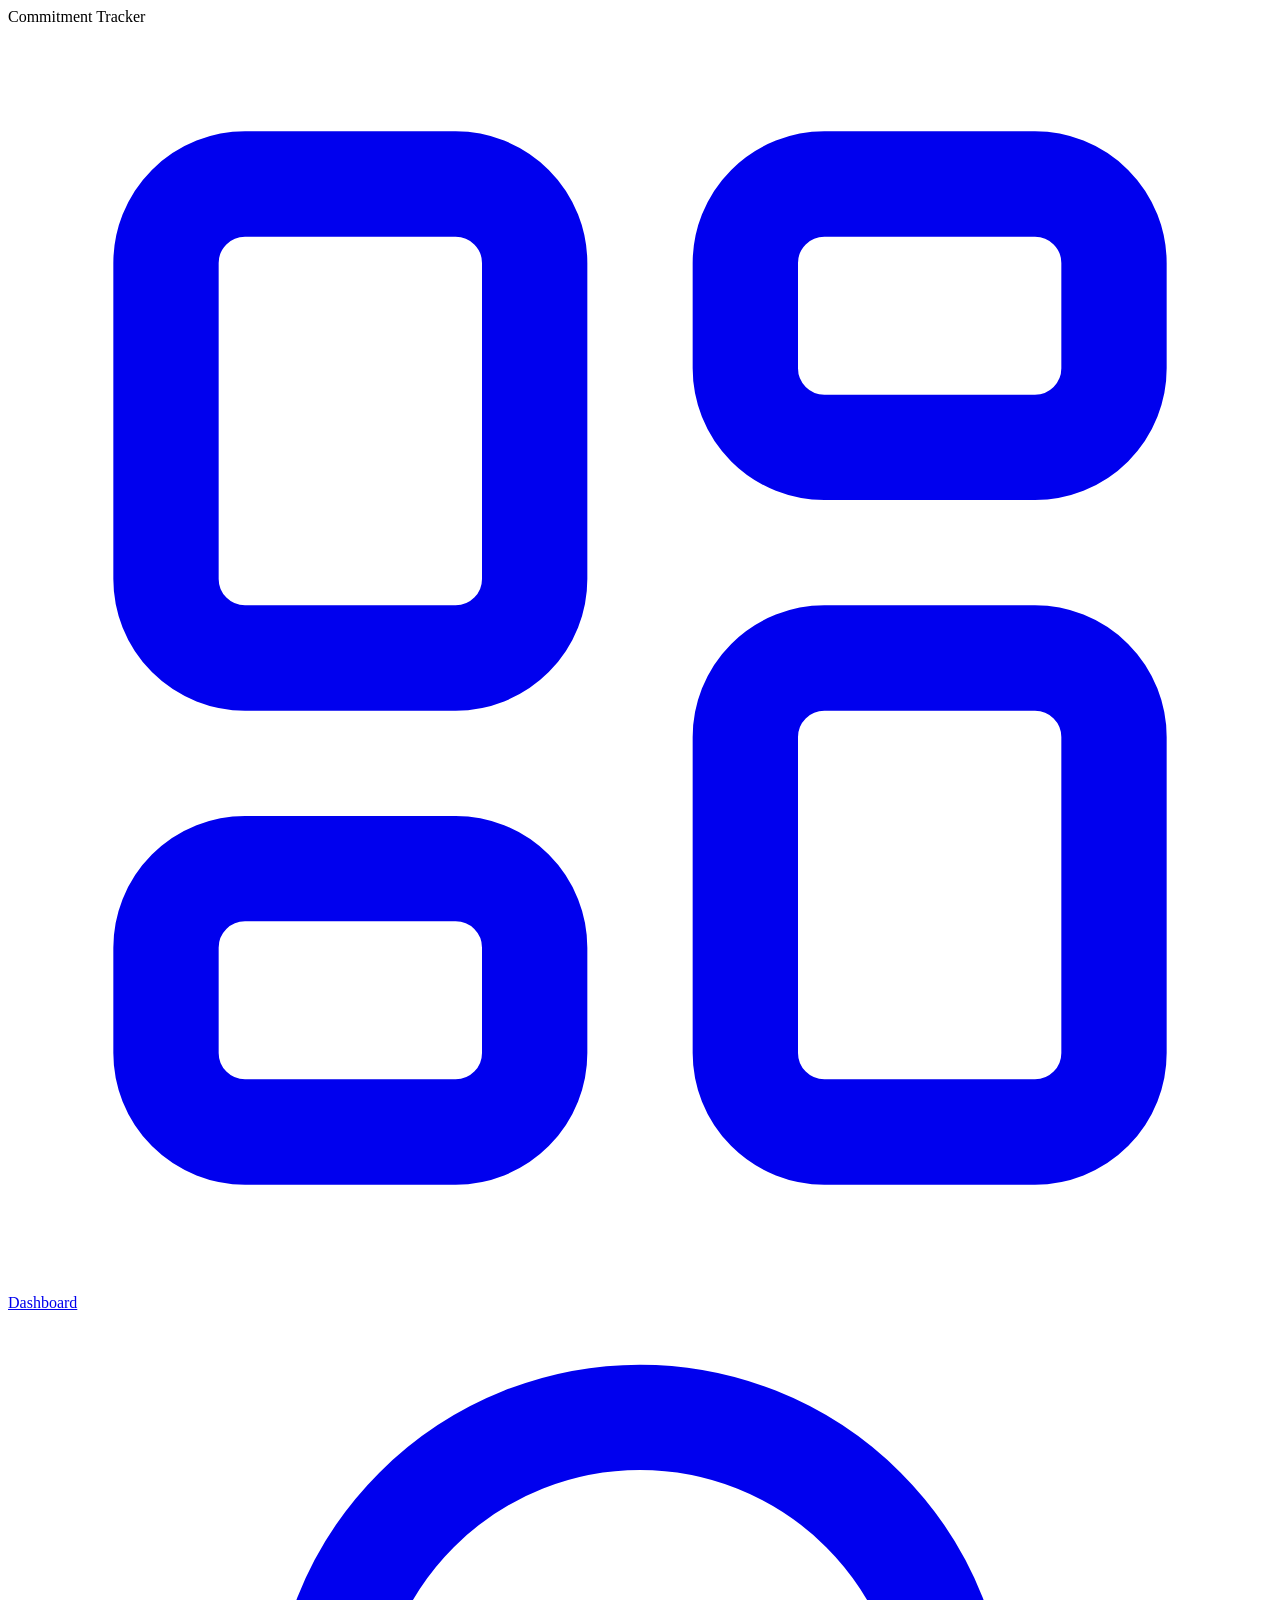
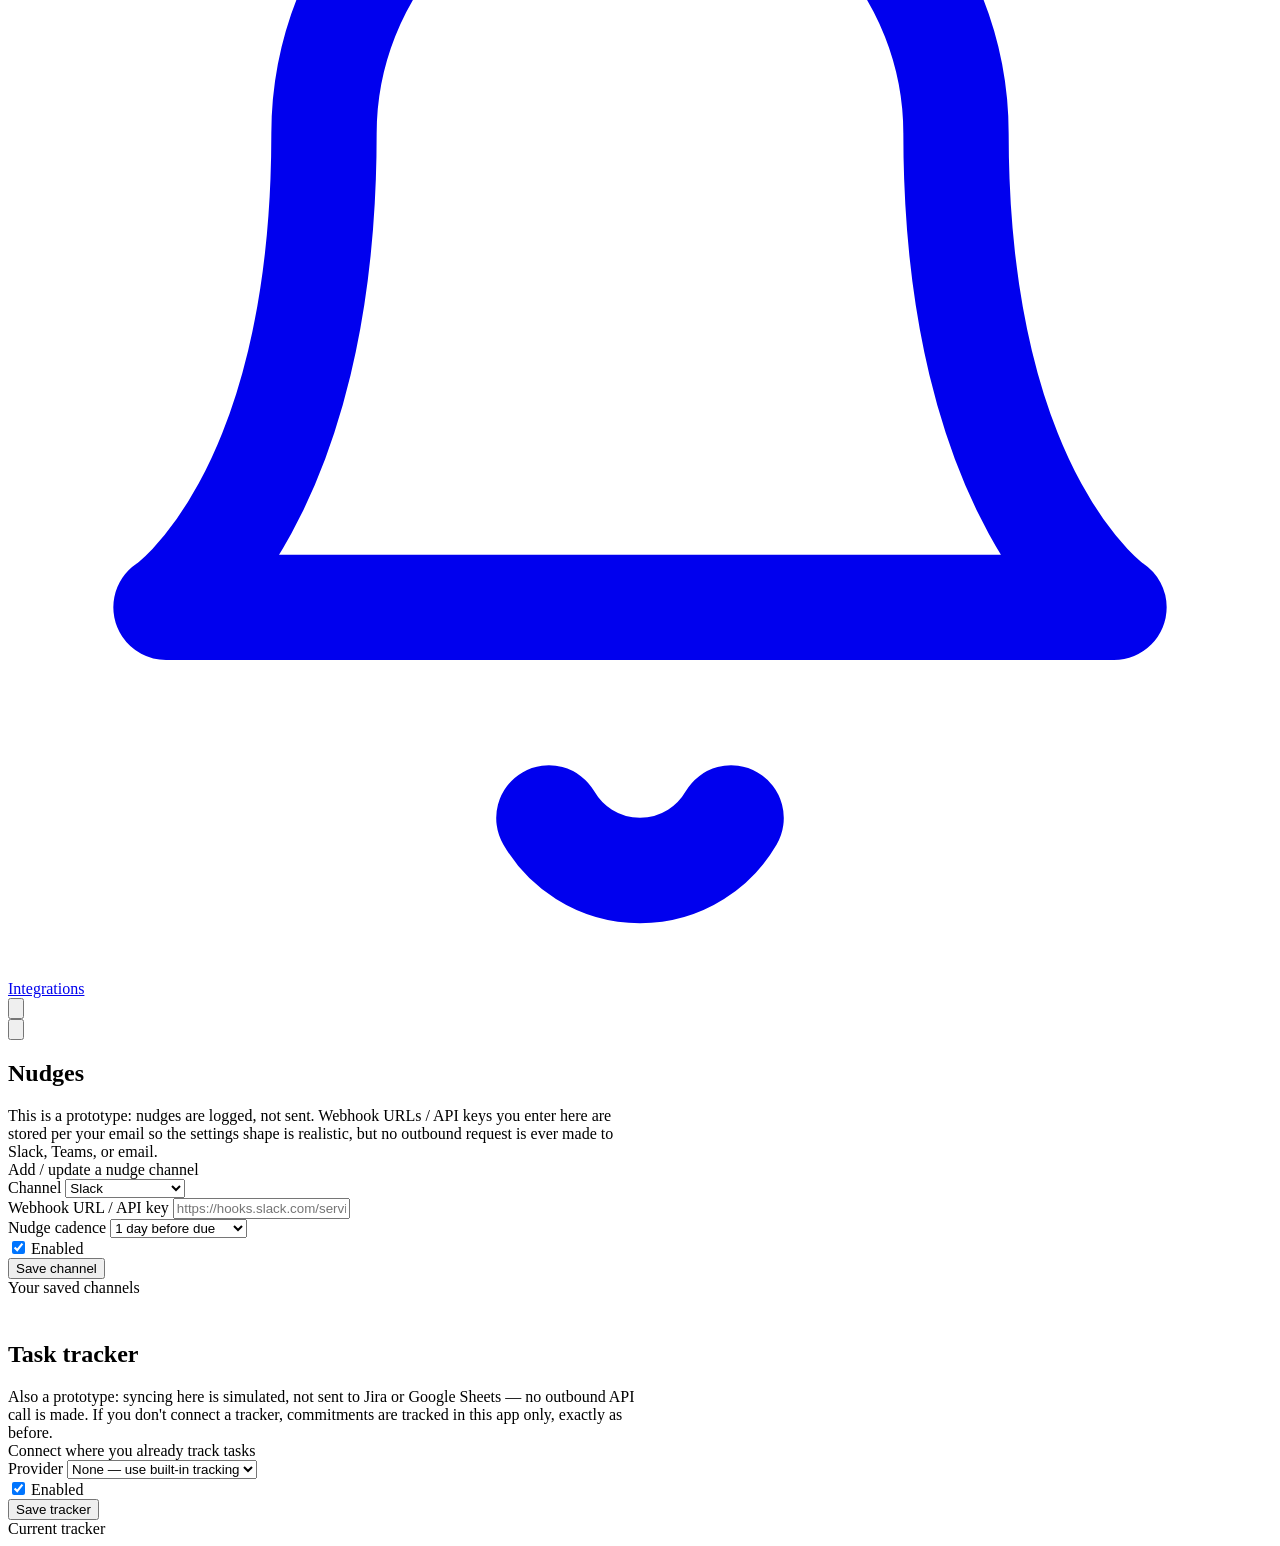
==== static/settings.html @ b92fcc9b "Initial commit: Commitment Tracker prototype Flask + SQLite + static frontend dashboard for tracking" ====
<!doctype html>
<html lang="en">
<head>
<meta charset="utf-8">
<meta name="viewport" content="width=device-width, initial-scale=1">
<title>Integrations — Commitment Tracker</title>
<script>
(function () {
    try {
        var t = localStorage.getItem("ct-theme");
        if (!t) t = window.matchMedia("(prefers-color-scheme: dark)").matches ? "dark" : "light";
        document.documentElement.setAttribute("data-theme", t);
    } catch (e) {}
})();
</script>
<link rel="stylesheet" href="/style.css">
</head>
<body>

<div class="app-shell">
    <aside class="sidebar">
        <div class="sidebar-brand"><span class="logo-dot"></span>Commitment Tracker</div>
        <nav class="sidebar-nav">
            <a href="/dashboard" class="sidebar-link">
                <svg viewBox="0 0 24 24" fill="none" stroke="currentColor" stroke-width="2" stroke-linecap="round" stroke-linejoin="round"><rect x="3" y="3" width="7" height="9" rx="1.5"></rect><rect x="14" y="3" width="7" height="5" rx="1.5"></rect><rect x="14" y="12" width="7" height="9" rx="1.5"></rect><rect x="3" y="16" width="7" height="5" rx="1.5"></rect></svg>
                Dashboard
            </a>
            <a href="/settings" class="sidebar-link active">
                <svg viewBox="0 0 24 24" fill="none" stroke="currentColor" stroke-width="2" stroke-linecap="round" stroke-linejoin="round"><path d="M18 8a6 6 0 0 0-12 0c0 7-3 9-3 9h18s-3-2-3-9"></path><path d="M13.73 21a2 2 0 0 1-3.46 0"></path></svg>
                Integrations
            </a>
        </nav>
        <div class="sidebar-footer">
            <div class="avatar" id="nav-avatar"></div>
            <div class="sidebar-footer-email" id="nav-email"></div>
            <button class="icon-btn" id="logout-btn" title="Log out" aria-label="Log out">
                <svg viewBox="0 0 24 24" fill="none" stroke="currentColor" stroke-width="2" stroke-linecap="round" stroke-linejoin="round"><path d="M9 21H5a2 2 0 0 1-2-2V5a2 2 0 0 1 2-2h4"></path><polyline points="16 17 21 12 16 7"></polyline><line x1="21" y1="12" x2="9" y2="12"></line></svg>
            </button>
        </div>
    </aside>

    <div class="main">
        <div class="topbar">
            <button class="icon-btn" id="theme-toggle" aria-label="Toggle theme"><svg viewBox="0 0 24 24" fill="none" stroke="currentColor" stroke-width="2" stroke-linecap="round" stroke-linejoin="round"><path d="M21 12.79A9 9 0 1 1 11.21 3 7 7 0 0 0 21 12.79z"></path></svg></button>
        </div>

        <div class="content" style="max-width: 640px;">

            <h2 class="page-heading">Nudges</h2>
            <div class="mock-notice">
                This is a prototype: nudges are logged, not sent. Webhook URLs / API keys you
                enter here are stored per your email so the settings shape is realistic, but no
                outbound request is ever made to Slack, Teams, or email.
            </div>

            <div class="card">
                <div class="section-title">Add / update a nudge channel</div>
                <form class="settings-form" id="settings-form">
                    <div>
                        <label for="channel">Channel</label>
                        <select id="channel" required>
                            <option value="slack">Slack</option>
                            <option value="teams">Microsoft Teams</option>
                            <option value="email">Email</option>
                        </select>
                    </div>
                    <div>
                        <label for="webhook">Webhook URL / API key</label>
                        <input type="text" id="webhook" placeholder="https://hooks.slack.com/services/..." required>
                    </div>
                    <div>
                        <label for="cadence">Nudge cadence</label>
                        <select id="cadence" required>
                            <option value="day_before">1 day before due</option>
                            <option value="on_due">On the due date</option>
                            <option value="daily_after_overdue">Daily once overdue</option>
                        </select>
                    </div>
                    <div>
                        <label><input type="checkbox" id="enabled" checked style="width:auto; margin-right:6px;">Enabled</label>
                    </div>
                    <button type="submit" class="btn" style="justify-self:start;">Save channel</button>
                </form>
            </div>

            <div class="saved-settings">
                <div class="section-title">Your saved channels</div>
                <div id="saved-list"></div>
            </div>

            <h2 class="page-heading" style="margin-top:44px;">Task tracker</h2>
            <div class="mock-notice">
                Also a prototype: syncing here is simulated, not sent to Jira or Google Sheets —
                no outbound API call is made. If you don't connect a tracker, commitments are
                tracked in this app only, exactly as before.
            </div>

            <div class="card">
                <div class="section-title">Connect where you already track tasks</div>
                <form class="settings-form" id="tracker-form">
                    <div>
                        <label for="tracker-provider">Provider</label>
                        <select id="tracker-provider">
                            <option value="none">None — use built-in tracking</option>
                            <option value="jira">Jira</option>
                            <option value="google_sheets">Google Sheets</option>
                        </select>
                    </div>

                    <div id="tracker-fields-jira" class="tracker-fields" style="display:none;">
                        <div>
                            <label for="jira-base-url">Jira base URL</label>
                            <input type="text" id="jira-base-url" placeholder="https://yourteam.atlassian.net">
                        </div>
                        <div>
                            <label for="jira-project-key">Project key</label>
                            <input type="text" id="jira-project-key" placeholder="ENG">
                        </div>
                        <div>
                            <label for="jira-email">Account email</label>
                            <input type="email" id="jira-email" placeholder="you@company.com">
                        </div>
                        <div>
                            <label for="jira-api-token">API token</label>
                            <input type="text" id="jira-api-token" placeholder="Jira API token">
                        </div>
                    </div>

                    <div id="tracker-fields-google_sheets" class="tracker-fields" style="display:none;">
                        <div>
                            <label for="sheets-id">Spreadsheet ID</label>
                            <input type="text" id="sheets-id" placeholder="from the sheet's URL">
                        </div>
                        <div>
                            <label for="sheets-api-key">Service account key / API key</label>
                            <input type="text" id="sheets-api-key" placeholder="API key or service account credentials">
                        </div>
                    </div>

                    <div>
                        <label><input type="checkbox" id="tracker-enabled" checked style="width:auto; margin-right:6px;">Enabled</label>
                    </div>
                    <button type="submit" class="btn" style="justify-self:start;">Save tracker</button>
                </form>
            </div>

            <div class="saved-settings">
                <div class="section-title">Current tracker</div>
                <div id="tracker-summary"></div>
            </div>
        </div>
    </div>
</div>

<div id="toast"></div>

<script src="/app.js"></script>
<script>
async function loadSettings() {
    const rows = await api("/api/nudge-settings");
    const list = document.getElementById("saved-list");
    if (rows.length === 0) {
        list.innerHTML = '<div style="color:var(--text-muted); font-size:14px;">No channels configured yet.</div>';
        return;
    }
    list.innerHTML = rows.map(r => `
        <div class="saved-settings-item">
            <div>
                <div class="chan">${r.channel}</div>
                <div class="cadence">${CADENCE_LABELS[r.cadence]} · ${r.enabled ? "enabled" : "disabled"}</div>
            </div>
            <div style="color:var(--text-faint); font-size:12px; max-width:220px; overflow:hidden; text-overflow:ellipsis; white-space:nowrap;">
                ${r.webhook_or_key.replace(/.(?=.{4})/g, "•")}
            </div>
        </div>
    `).join("");
}

const TRACKER_LABELS = { none: "None", jira: "Jira", google_sheets: "Google Sheets" };

function showTrackerFields(provider) {
    document.querySelectorAll(".tracker-fields").forEach(el => { el.style.display = "none"; });
    const el = document.getElementById(`tracker-fields-${provider}`);
    if (el) el.style.display = "grid";
}

async function loadTrackerSettings() {
    const t = await api("/api/tracker-settings");
    document.getElementById("tracker-provider").value = t.provider;
    document.getElementById("tracker-enabled").checked = t.enabled;
    showTrackerFields(t.provider);

    if (t.provider === "jira") {
        document.getElementById("jira-base-url").value = t.config.base_url || "";
        document.getElementById("jira-project-key").value = t.config.project_key || "";
        document.getElementById("jira-email").value = t.config.email || "";
        document.getElementById("jira-api-token").value = t.config.api_token || "";
    } else if (t.provider === "google_sheets") {
        document.getElementById("sheets-id").value = t.config.spreadsheet_id || "";
        document.getElementById("sheets-api-key").value = t.config.api_key || "";
    }

    const summary = document.getElementById("tracker-summary");
    if (t.provider === "none") {
        summary.innerHTML = '<div style="color:var(--text-muted); font-size:14px;">No tracker connected — commitments are tracked in this app only.</div>';
    } else {
        const detail = t.provider === "jira"
            ? `${t.config.project_key || "?"} @ ${t.config.base_url || "?"}`
            : `Spreadsheet ${t.config.spreadsheet_id || "?"}`;
        summary.innerHTML = `
            <div class="saved-settings-item">
                <div>
                    <div class="chan">${TRACKER_LABELS[t.provider]}</div>
                    <div class="cadence">${detail} · ${t.enabled ? "enabled" : "disabled"}</div>
                </div>
            </div>
        `;
    }
}

async function init() {
    initThemeToggle();
    await requireIdentified();
    await initNav();
    await loadSettings();
    await loadTrackerSettings();

    document.getElementById("settings-form").addEventListener("submit", async (e) => {
        e.preventDefault();
        const channel = document.getElementById("channel").value;
        const webhook_or_key = document.getElementById("webhook").value.trim();
        const cadence = document.getElementById("cadence").value;
        const enabled = document.getElementById("enabled").checked;
        try {
            await api("/api/nudge-settings", { method: "POST", body: { channel, webhook_or_key, cadence, enabled } });
            toast("Channel saved");
            document.getElementById("webhook").value = "";
            await loadSettings();
        } catch (err) {
            toast(err.message);
        }
    });

    document.getElementById("tracker-provider").addEventListener("change", (e) => {
        showTrackerFields(e.target.value);
    });

    document.getElementById("tracker-form").addEventListener("submit", async (e) => {
        e.preventDefault();
        const provider = document.getElementById("tracker-provider").value;
        let config = {};
        if (provider === "jira") {
            config = {
                base_url: document.getElementById("jira-base-url").value.trim(),
                project_key: document.getElementById("jira-project-key").value.trim(),
                email: document.getElementById("jira-email").value.trim(),
                api_token: document.getElementById("jira-api-token").value.trim(),
            };
        } else if (provider === "google_sheets") {
            config = {
                spreadsheet_id: document.getElementById("sheets-id").value.trim(),
                api_key: document.getElementById("sheets-api-key").value.trim(),
            };
        }
        const enabled = document.getElementById("tracker-enabled").checked;
        try {
            await api("/api/tracker-settings", { method: "POST", body: { provider, config, enabled } });
            toast("Tracker saved");
            await loadTrackerSettings();
        } catch (err) {
            toast(err.message);
        }
    });
}

init();
</script>
</body>
</html>
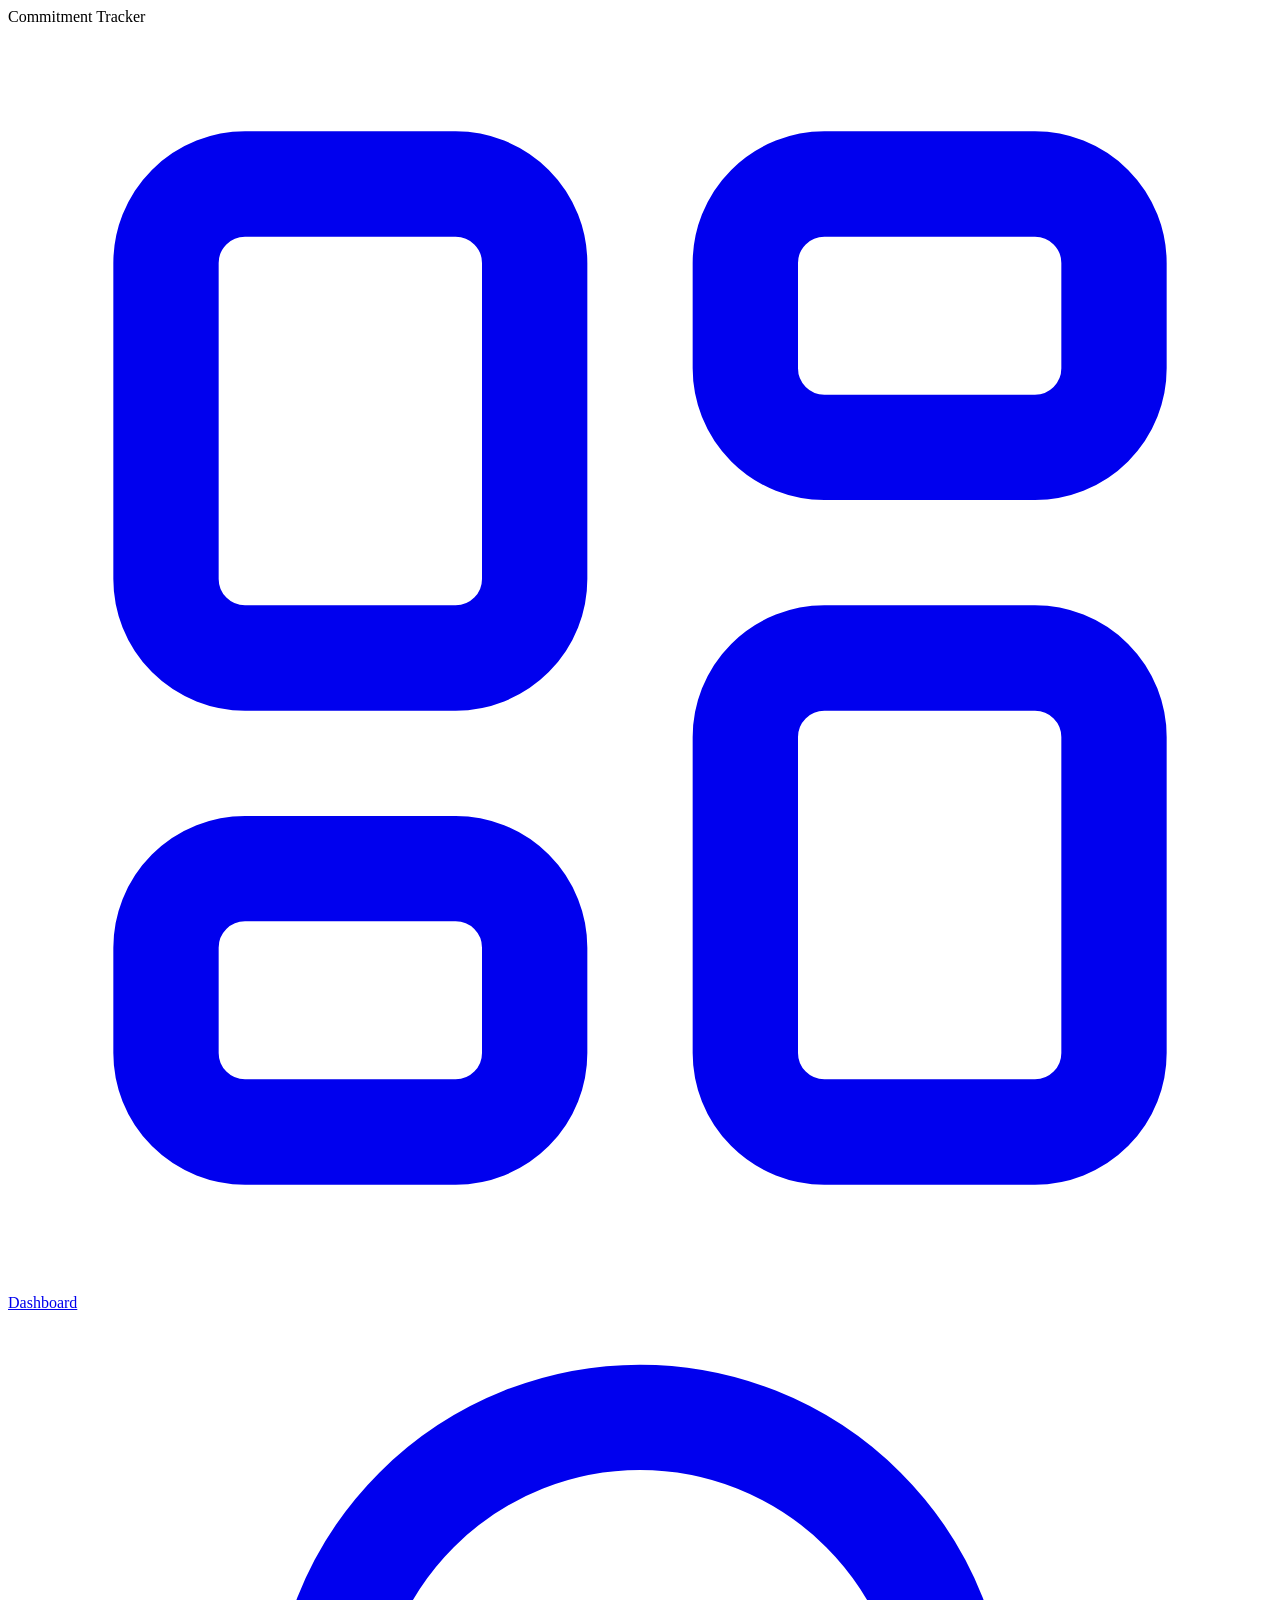
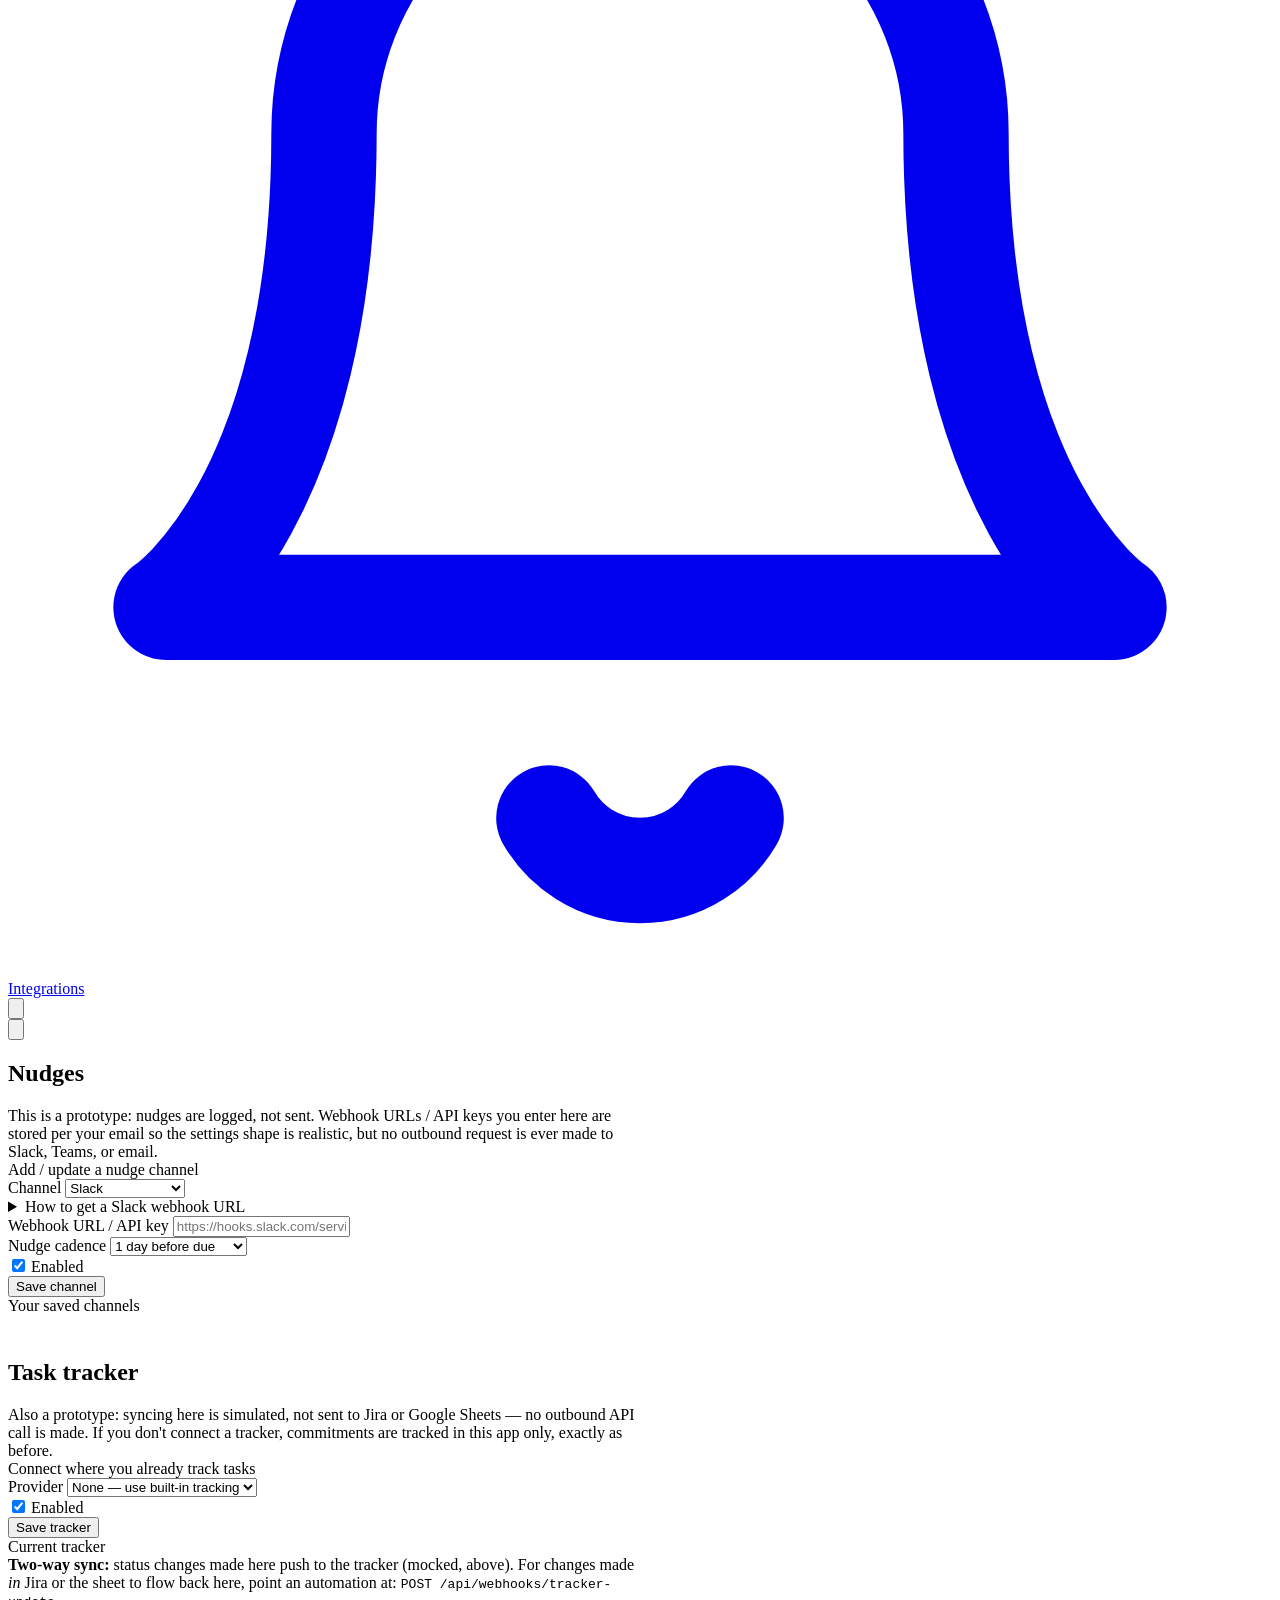
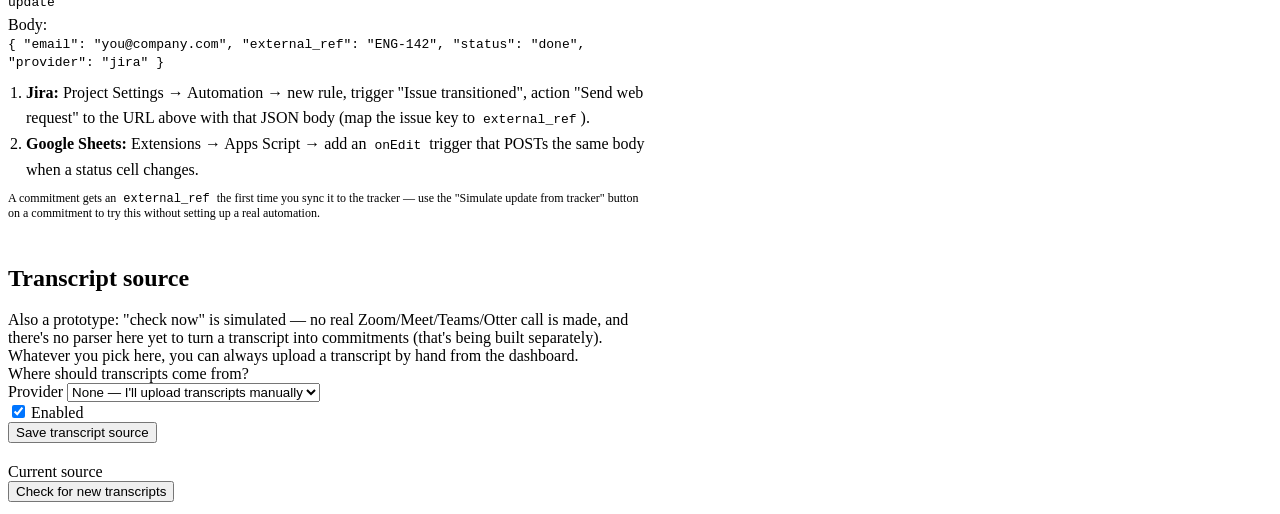
==== commit 1d789668: "Add transcript source settings, manual transcript/commitment entry, and two-way tracker sync - Trans" ====
--- a/static/settings.html
+++ b/static/settings.html
@@ -64,6 +64,33 @@
                             <option value="email">Email</option>
                         </select>
                     </div>
+
+                    <details class="help-steps channel-help" id="channel-help-slack">
+                        <summary>How to get a Slack webhook URL</summary>
+                        <ol>
+                            <li>Go to <a href="https://api.slack.com/apps" target="_blank" rel="noopener">api.slack.com/apps</a> and create (or open) an app for your workspace.</li>
+                            <li>Turn on "Incoming Webhooks", then click "Add New Webhook to Workspace".</li>
+                            <li>Pick the channel that should receive nudges and authorize it.</li>
+                            <li>Copy the generated URL (starts with <code style="display:inline;padding:1px 4px;">https://hooks.slack.com/services/...</code>) into the field below.</li>
+                        </ol>
+                    </details>
+                    <details class="help-steps channel-help" id="channel-help-teams" style="display:none;">
+                        <summary>How to get a Teams webhook URL</summary>
+                        <ol>
+                            <li>In the Teams channel that should receive nudges, open the "..." menu → Connectors (or Workflows on newer Teams).</li>
+                            <li>Add an "Incoming Webhook" connector and give it a name.</li>
+                            <li>Copy the URL it generates into the field below.</li>
+                        </ol>
+                    </details>
+                    <details class="help-steps channel-help" id="channel-help-email" style="display:none;">
+                        <summary>How to get an email API key</summary>
+                        <ol>
+                            <li>Sign up with a transactional email provider (e.g. Resend, SendGrid, Postmark).</li>
+                            <li>Create an API key with send permission.</li>
+                            <li>Paste that key into the field below.</li>
+                        </ol>
+                    </details>
+
                     <div>
                         <label for="webhook">Webhook URL / API key</label>
                         <input type="text" id="webhook" placeholder="https://hooks.slack.com/services/..." required>
@@ -108,6 +135,15 @@
                     </div>
 
                     <div id="tracker-fields-jira" class="tracker-fields" style="display:none;">
+                        <details class="help-steps">
+                            <summary>How to get your Jira details</summary>
+                            <ol>
+                                <li>Log in to Atlassian and go to <a href="https://id.atlassian.com/manage-profile/security/api-tokens" target="_blank" rel="noopener">API tokens</a>.</li>
+                                <li>Click "Create API token", name it, and copy it — that's the API token below.</li>
+                                <li>Your base URL is the address you use for Jira, e.g. <code style="display:inline;padding:1px 4px;">https://yourteam.atlassian.net</code>.</li>
+                                <li>Find your project key under Project Settings → Details (a short code like ENG or OPS).</li>
+                            </ol>
+                        </details>
                         <div>
                             <label for="jira-base-url">Jira base URL</label>
                             <input type="text" id="jira-base-url" placeholder="https://yourteam.atlassian.net">
@@ -127,6 +163,16 @@
                     </div>
 
                     <div id="tracker-fields-google_sheets" class="tracker-fields" style="display:none;">
+                        <details class="help-steps">
+                            <summary>How to get your Google Sheets details</summary>
+                            <ol>
+                                <li>Open the <a href="https://console.cloud.google.com" target="_blank" rel="noopener">Google Cloud console</a> and create (or pick) a project.</li>
+                                <li>Enable the "Google Sheets API" for that project.</li>
+                                <li>Create credentials — an API key, or a service account (with a JSON key) if you want write access.</li>
+                                <li>If you used a service account, share the target spreadsheet with its email address.</li>
+                                <li>Copy the spreadsheet ID from its URL — the long string between <code style="display:inline;padding:1px 4px;">/d/</code> and <code style="display:inline;padding:1px 4px;">/edit</code>.</li>
+                            </ol>
+                        </details>
                         <div>
                             <label for="sheets-id">Spreadsheet ID</label>
                             <input type="text" id="sheets-id" placeholder="from the sheet's URL">
@@ -147,6 +193,137 @@
             <div class="saved-settings">
                 <div class="section-title">Current tracker</div>
                 <div id="tracker-summary"></div>
+            </div>
+
+            <div class="webhook-box">
+                <strong>Two-way sync:</strong> status changes made here push to the tracker (mocked, above).
+                For changes made <em>in</em> Jira or the sheet to flow back here, point an automation at:
+                <code>POST /api/webhooks/tracker-update</code>
+                <div style="margin-top:6px;">Body:</div>
+                <code>{ "email": "you@company.com", "external_ref": "ENG-142", "status": "done", "provider": "jira" }</code>
+                <ol style="margin:10px 0 0; padding-left:18px; color:var(--text-muted); line-height:1.6;">
+                    <li><strong>Jira:</strong> Project Settings → Automation → new rule, trigger "Issue transitioned", action "Send web request" to the URL above with that JSON body (map the issue key to <code style="display:inline;padding:1px 4px;">external_ref</code>).</li>
+                    <li><strong>Google Sheets:</strong> Extensions → Apps Script → add an <code style="display:inline;padding:1px 4px;">onEdit</code> trigger that POSTs the same body when a status cell changes.</li>
+                </ol>
+                <div style="margin-top:8px; color:var(--text-faint); font-size:12px;">
+                    A commitment gets an <code style="display:inline;padding:1px 4px;">external_ref</code> the first time you sync it to the tracker — use the "Simulate update from tracker" button on a commitment to try this without setting up a real automation.
+                </div>
+            </div>
+
+            <h2 class="page-heading" style="margin-top:44px;">Transcript source</h2>
+            <div class="mock-notice">
+                Also a prototype: "check now" is simulated — no real Zoom/Meet/Teams/Otter call is made, and
+                there's no parser here yet to turn a transcript into commitments (that's being built separately).
+                Whatever you pick here, you can always upload a transcript by hand from the dashboard.
+            </div>
+
+            <div class="card">
+                <div class="section-title">Where should transcripts come from?</div>
+                <form class="settings-form" id="transcript-form">
+                    <div>
+                        <label for="transcript-provider">Provider</label>
+                        <select id="transcript-provider">
+                            <option value="none">None — I'll upload transcripts manually</option>
+                            <option value="zoom">Zoom</option>
+                            <option value="google_meet">Google Meet</option>
+                            <option value="teams">Microsoft Teams</option>
+                            <option value="otter">Otter.ai</option>
+                        </select>
+                    </div>
+
+                    <div id="transcript-fields-zoom" class="tracker-fields" style="display:none;">
+                        <details class="help-steps">
+                            <summary>How to get your Zoom details</summary>
+                            <ol>
+                                <li>Go to the <a href="https://marketplace.zoom.us" target="_blank" rel="noopener">Zoom App Marketplace</a> and sign in.</li>
+                                <li>Under "Develop", build (or use) a Server-to-Server OAuth app.</li>
+                                <li>Grant it the <code style="display:inline;padding:1px 4px;">cloud_recording:read</code> scope so it can read meeting transcripts.</li>
+                                <li>Enter your Zoom account email and the app's credentials below.</li>
+                            </ol>
+                        </details>
+                        <div>
+                            <label for="zoom-email">Account email</label>
+                            <input type="email" id="zoom-email" placeholder="you@company.com">
+                        </div>
+                        <div>
+                            <label for="zoom-key">API key</label>
+                            <input type="text" id="zoom-key" placeholder="Zoom app credentials">
+                        </div>
+                    </div>
+
+                    <div id="transcript-fields-google_meet" class="tracker-fields" style="display:none;">
+                        <details class="help-steps">
+                            <summary>How to get your Google Meet details</summary>
+                            <ol>
+                                <li>Meet transcripts save to Google Drive/Docs after a recorded meeting.</li>
+                                <li>In the <a href="https://console.cloud.google.com" target="_blank" rel="noopener">Google Cloud console</a>, enable the Drive API for a project.</li>
+                                <li>Create an API key or service account with access to your Workspace transcripts.</li>
+                                <li>Enter your Workspace account email and that API key below.</li>
+                            </ol>
+                        </details>
+                        <div>
+                            <label for="meet-email">Workspace account email</label>
+                            <input type="email" id="meet-email" placeholder="you@company.com">
+                        </div>
+                        <div>
+                            <label for="meet-key">API key</label>
+                            <input type="text" id="meet-key" placeholder="Google API key">
+                        </div>
+                    </div>
+
+                    <div id="transcript-fields-teams" class="tracker-fields" style="display:none;">
+                        <details class="help-steps">
+                            <summary>How to get your Teams details</summary>
+                            <ol>
+                                <li>In the <a href="https://portal.azure.com" target="_blank" rel="noopener">Azure portal</a>, register an app under Azure Active Directory.</li>
+                                <li>Grant it the <code style="display:inline;padding:1px 4px;">OnlineMeetingTranscript.Read.All</code> Graph API permission (needs admin consent).</li>
+                                <li>Copy your Tenant ID from the Azure AD overview page.</li>
+                                <li>Generate a client secret to use as the API key below.</li>
+                            </ol>
+                        </details>
+                        <div>
+                            <label for="teams-tenant">Tenant ID</label>
+                            <input type="text" id="teams-tenant" placeholder="Azure AD tenant ID">
+                        </div>
+                        <div>
+                            <label for="teams-key">API key</label>
+                            <input type="text" id="teams-key" placeholder="Client secret">
+                        </div>
+                    </div>
+
+                    <div id="transcript-fields-otter" class="tracker-fields" style="display:none;">
+                        <details class="help-steps">
+                            <summary>How to get your Otter.ai details</summary>
+                            <ol>
+                                <li>Log in to <a href="https://otter.ai" target="_blank" rel="noopener">otter.ai</a> and go to Settings → Integrations.</li>
+                                <li>Generate an API key for your account (available on eligible plans).</li>
+                                <li>Enter your Otter account email and that API key below.</li>
+                            </ol>
+                        </details>
+                        <div>
+                            <label for="otter-email">Account email</label>
+                            <input type="email" id="otter-email" placeholder="you@company.com">
+                        </div>
+                        <div>
+                            <label for="otter-key">API key</label>
+                            <input type="text" id="otter-key" placeholder="Otter API key">
+                        </div>
+                    </div>
+
+                    <div>
+                        <label><input type="checkbox" id="transcript-enabled" checked style="width:auto; margin-right:6px;">Enabled</label>
+                    </div>
+                    <button type="submit" class="btn" style="justify-self:start;">Save transcript source</button>
+                </form>
+            </div>
+
+            <div class="toolbar" style="margin-top:20px; margin-bottom:0;">
+                <div class="section-title" style="margin-bottom:0;">Current source</div>
+                <button class="btn secondary" id="check-transcript-btn">Check for new transcripts</button>
+            </div>
+            <div class="saved-settings" style="margin-top:12px;">
+                <div id="transcript-summary"></div>
+                <div id="transcript-log" style="margin-top:10px;"></div>
             </div>
         </div>
     </div>
@@ -177,10 +354,23 @@
 }
 
 const TRACKER_LABELS = { none: "None", jira: "Jira", google_sheets: "Google Sheets" };
+const TRANSCRIPT_LABELS = { none: "None", zoom: "Zoom", google_meet: "Google Meet", teams: "Microsoft Teams", otter: "Otter.ai" };
 
 function showTrackerFields(provider) {
-    document.querySelectorAll(".tracker-fields").forEach(el => { el.style.display = "none"; });
+    document.querySelectorAll("#tracker-form .tracker-fields").forEach(el => { el.style.display = "none"; });
     const el = document.getElementById(`tracker-fields-${provider}`);
+    if (el) el.style.display = "grid";
+}
+
+function showChannelHelp(channel) {
+    document.querySelectorAll(".channel-help").forEach(el => { el.style.display = "none"; });
+    const el = document.getElementById(`channel-help-${channel}`);
+    if (el) el.style.display = "block";
+}
+
+function showTranscriptFields(provider) {
+    document.querySelectorAll("#transcript-form .tracker-fields").forEach(el => { el.style.display = "none"; });
+    const el = document.getElementById(`transcript-fields-${provider}`);
     if (el) el.style.display = "grid";
 }
 
@@ -218,12 +408,68 @@
     }
 }
 
+async function loadTranscriptSettings() {
+    const t = await api("/api/transcript-source-settings");
+    document.getElementById("transcript-provider").value = t.provider;
+    document.getElementById("transcript-enabled").checked = t.enabled;
+    showTranscriptFields(t.provider);
+
+    if (t.provider === "zoom") {
+        document.getElementById("zoom-email").value = t.config.account_email || "";
+        document.getElementById("zoom-key").value = t.config.api_key || "";
+    } else if (t.provider === "google_meet") {
+        document.getElementById("meet-email").value = t.config.workspace_email || "";
+        document.getElementById("meet-key").value = t.config.api_key || "";
+    } else if (t.provider === "teams") {
+        document.getElementById("teams-tenant").value = t.config.tenant_id || "";
+        document.getElementById("teams-key").value = t.config.api_key || "";
+    } else if (t.provider === "otter") {
+        document.getElementById("otter-email").value = t.config.account_email || "";
+        document.getElementById("otter-key").value = t.config.api_key || "";
+    }
+
+    const summary = document.getElementById("transcript-summary");
+    if (t.provider === "none") {
+        summary.innerHTML = '<div style="color:var(--text-muted); font-size:14px;">No transcript source connected — upload transcripts by hand from the dashboard.</div>';
+    } else {
+        const account = t.config.account_email || t.config.workspace_email || t.config.tenant_id || "?";
+        summary.innerHTML = `
+            <div class="saved-settings-item">
+                <div>
+                    <div class="chan">${TRANSCRIPT_LABELS[t.provider]}</div>
+                    <div class="cadence">${account} · ${t.enabled ? "enabled" : "disabled"}</div>
+                </div>
+            </div>
+        `;
+    }
+
+    await loadTranscriptLog();
+}
+
+async function loadTranscriptLog() {
+    const rows = await api("/api/transcript-source/log");
+    const logEl = document.getElementById("transcript-log");
+    if (rows.length === 0) {
+        logEl.innerHTML = "";
+        return;
+    }
+    logEl.innerHTML = `<div class="cadence" style="margin-bottom:6px;">Recent checks</div>` + rows.map(r => `
+        <div class="nudge-history-item">${formatDateTime(r.triggered_at)} — ${r.detail}</div>
+    `).join("");
+}
+
 async function init() {
     initThemeToggle();
     await requireIdentified();
     await initNav();
     await loadSettings();
     await loadTrackerSettings();
+    await loadTranscriptSettings();
+    showChannelHelp(document.getElementById("channel").value);
+
+    document.getElementById("channel").addEventListener("change", (e) => {
+        showChannelHelp(e.target.value);
+    });
 
     document.getElementById("settings-form").addEventListener("submit", async (e) => {
         e.preventDefault();
@@ -271,6 +517,55 @@
             toast(err.message);
         }
     });
+
+    document.getElementById("transcript-provider").addEventListener("change", (e) => {
+        showTranscriptFields(e.target.value);
+    });
+
+    document.getElementById("transcript-form").addEventListener("submit", async (e) => {
+        e.preventDefault();
+        const provider = document.getElementById("transcript-provider").value;
+        let config = {};
+        if (provider === "zoom") {
+            config = {
+                account_email: document.getElementById("zoom-email").value.trim(),
+                api_key: document.getElementById("zoom-key").value.trim(),
+            };
+        } else if (provider === "google_meet") {
+            config = {
+                workspace_email: document.getElementById("meet-email").value.trim(),
+                api_key: document.getElementById("meet-key").value.trim(),
+            };
+        } else if (provider === "teams") {
+            config = {
+                tenant_id: document.getElementById("teams-tenant").value.trim(),
+                api_key: document.getElementById("teams-key").value.trim(),
+            };
+        } else if (provider === "otter") {
+            config = {
+                account_email: document.getElementById("otter-email").value.trim(),
+                api_key: document.getElementById("otter-key").value.trim(),
+            };
+        }
+        const enabled = document.getElementById("transcript-enabled").checked;
+        try {
+            await api("/api/transcript-source-settings", { method: "POST", body: { provider, config, enabled } });
+            toast("Transcript source saved");
+            await loadTranscriptSettings();
+        } catch (err) {
+            toast(err.message);
+        }
+    });
+
+    document.getElementById("check-transcript-btn").addEventListener("click", async () => {
+        try {
+            await api("/api/transcript-source/check-now", { method: "POST" });
+            toast("Checked (mock — nothing was actually fetched)");
+            await loadTranscriptLog();
+        } catch (err) {
+            toast(err.message);
+        }
+    });
 }
 
 init();
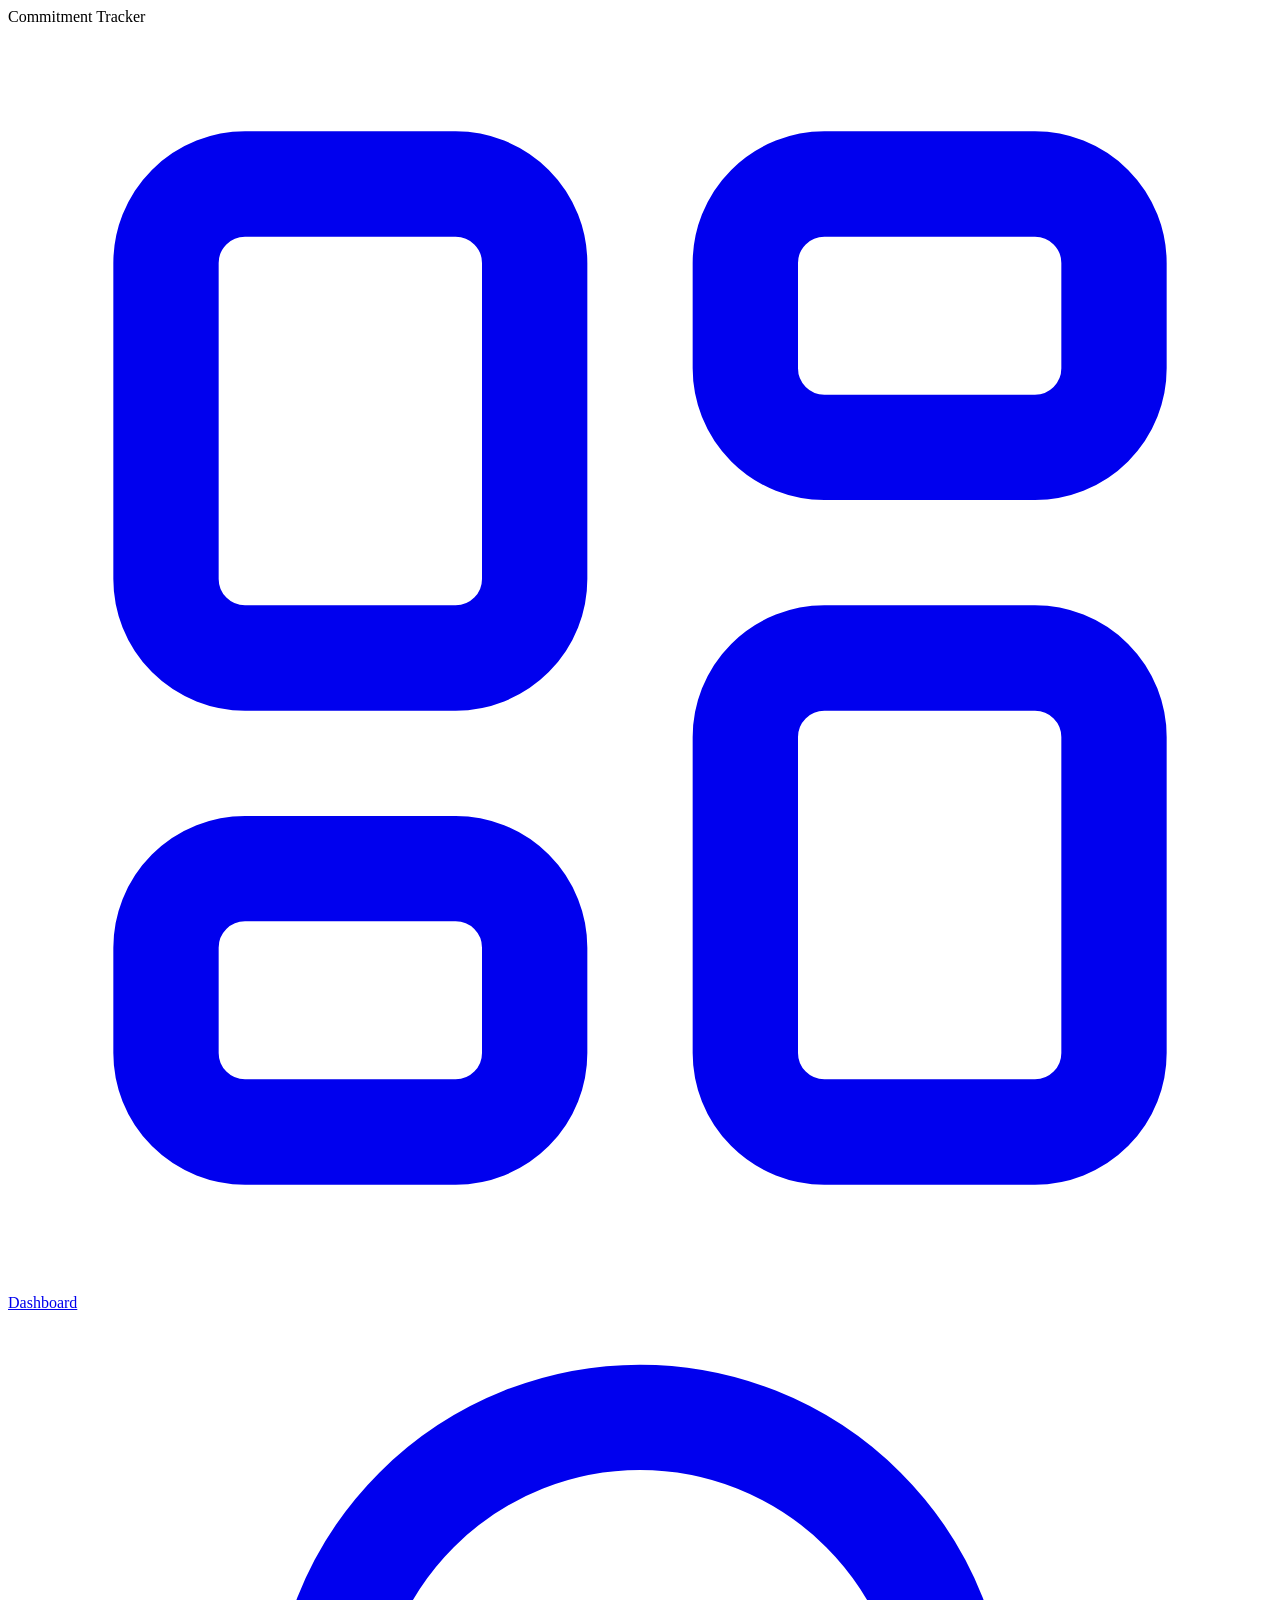
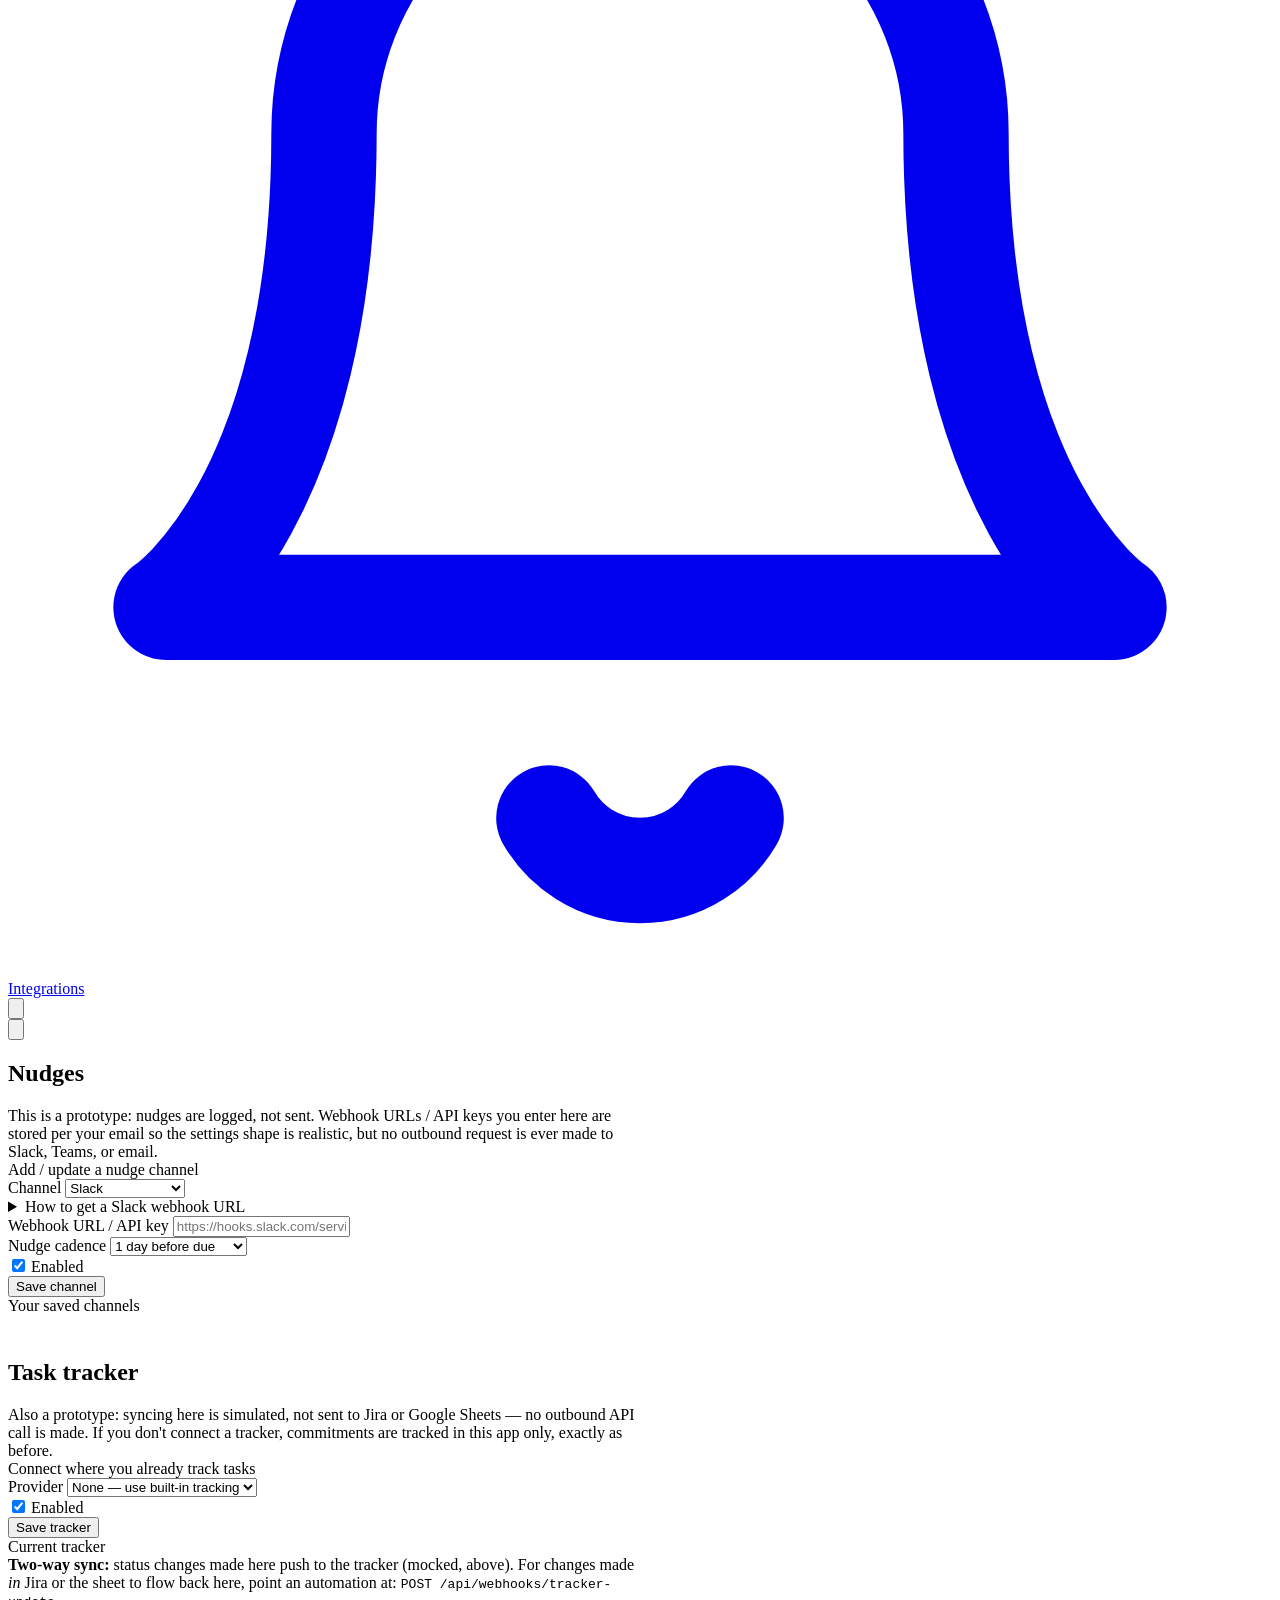
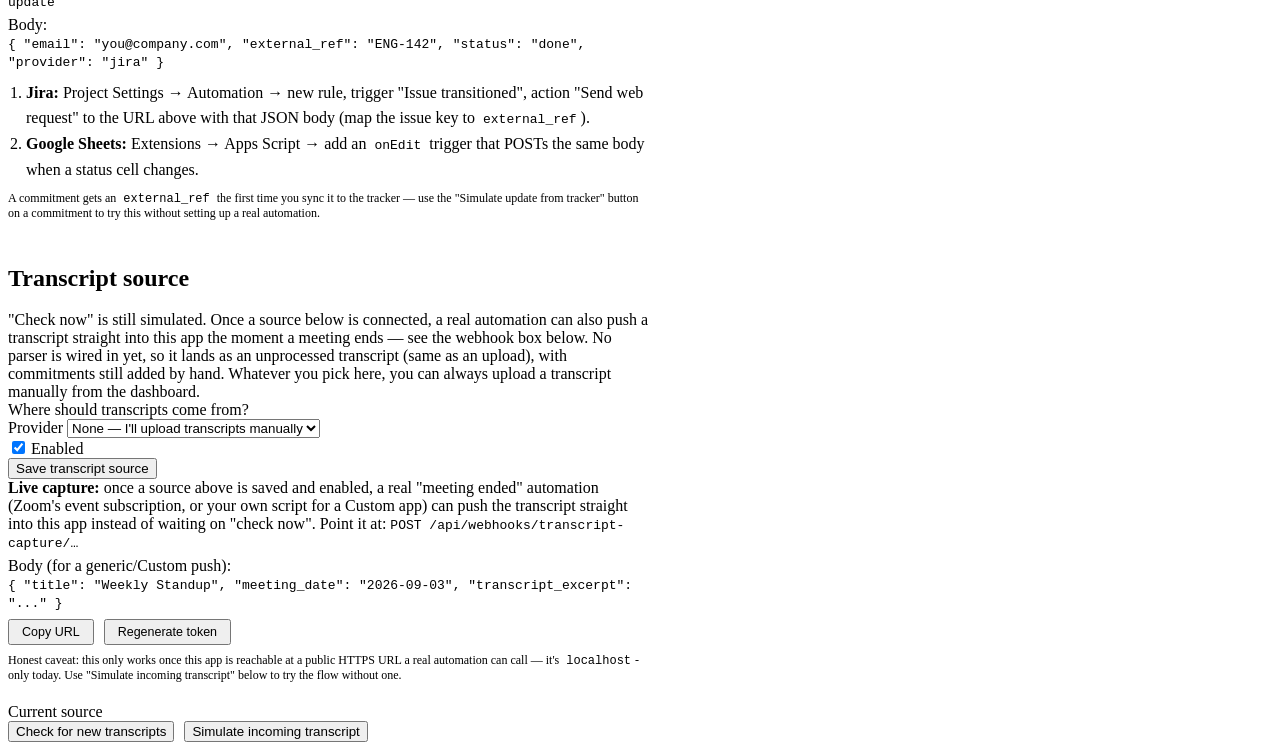
==== commit 1ad95f96: "Add real inbound transcript-capture webhook, per-user token, and live dashboard polling Transcript s" ====
--- a/static/settings.html
+++ b/static/settings.html
@@ -62,6 +62,7 @@
                             <option value="slack">Slack</option>
                             <option value="teams">Microsoft Teams</option>
                             <option value="email">Email</option>
+                            <option value="custom">Custom app…</option>
                         </select>
                     </div>
 
@@ -91,6 +92,15 @@
                         </ol>
                     </details>
 
+                    <div id="channel-custom-block" style="display:none;">
+                        <div>
+                            <label for="custom-channel-name">App name</label>
+                            <input type="text" id="custom-channel-name" placeholder="e.g. Discord, Telegram, PagerDuty">
+                        </div>
+                        <button type="button" class="btn secondary" id="suggest-channel-steps-btn" style="margin-top:10px;">Suggest setup steps (AI)</button>
+                        <div id="channel-ai-steps" style="margin-top:10px;"></div>
+                    </div>
+
                     <div>
                         <label for="webhook">Webhook URL / API key</label>
                         <input type="text" id="webhook" placeholder="https://hooks.slack.com/services/..." required>
@@ -131,6 +141,7 @@
                             <option value="none">None — use built-in tracking</option>
                             <option value="jira">Jira</option>
                             <option value="google_sheets">Google Sheets</option>
+                            <option value="custom">Custom app…</option>
                         </select>
                     </div>
 
@@ -180,6 +191,23 @@
                         <div>
                             <label for="sheets-api-key">Service account key / API key</label>
                             <input type="text" id="sheets-api-key" placeholder="API key or service account credentials">
+                        </div>
+                    </div>
+
+                    <div id="tracker-fields-custom" class="tracker-fields" style="display:none;">
+                        <div>
+                            <label for="tracker-custom-name">App name</label>
+                            <input type="text" id="tracker-custom-name" placeholder="e.g. Linear, Asana, Trello">
+                        </div>
+                        <button type="button" class="btn secondary" id="suggest-tracker-steps-btn" style="justify-self:start;">Suggest setup steps (AI)</button>
+                        <div id="tracker-ai-steps"></div>
+                        <div>
+                            <label for="tracker-custom-endpoint">Endpoint / base URL</label>
+                            <input type="text" id="tracker-custom-endpoint" placeholder="https://api.example.com">
+                        </div>
+                        <div>
+                            <label for="tracker-custom-api-key">API key</label>
+                            <input type="text" id="tracker-custom-api-key" placeholder="API key or token">
                         </div>
                     </div>
 
@@ -212,9 +240,11 @@
 
             <h2 class="page-heading" style="margin-top:44px;">Transcript source</h2>
             <div class="mock-notice">
-                Also a prototype: "check now" is simulated — no real Zoom/Meet/Teams/Otter call is made, and
-                there's no parser here yet to turn a transcript into commitments (that's being built separately).
-                Whatever you pick here, you can always upload a transcript by hand from the dashboard.
+                "Check now" is still simulated. Once a source below is connected, a real automation can also
+                push a transcript straight into this app the moment a meeting ends — see the webhook box below.
+                No parser is wired in yet, so it lands as an unprocessed transcript (same as an upload), with
+                commitments still added by hand. Whatever you pick here, you can always upload a transcript
+                manually from the dashboard.
             </div>
 
             <div class="card">
@@ -228,6 +258,7 @@
                             <option value="google_meet">Google Meet</option>
                             <option value="teams">Microsoft Teams</option>
                             <option value="otter">Otter.ai</option>
+                            <option value="custom">Custom app…</option>
                         </select>
                     </div>
 
@@ -235,19 +266,27 @@
                         <details class="help-steps">
                             <summary>How to get your Zoom details</summary>
                             <ol>
-                                <li>Go to the <a href="https://marketplace.zoom.us" target="_blank" rel="noopener">Zoom App Marketplace</a> and sign in.</li>
-                                <li>Under "Develop", build (or use) a Server-to-Server OAuth app.</li>
+                                <li>Go to the <a href="https://marketplace.zoom.us" target="_blank" rel="noopener">Zoom App Marketplace</a> and sign in with the Zoom account whose meetings you want captured.</li>
+                                <li>Under "Develop", build a <strong>Server-to-Server OAuth</strong> app. Copy its Account ID, Client ID, and Client Secret into the fields below.</li>
                                 <li>Grant it the <code style="display:inline;padding:1px 4px;">cloud_recording:read</code> scope so it can read meeting transcripts.</li>
-                                <li>Enter your Zoom account email and the app's credentials below.</li>
+                                <li>Add an event subscription for <code style="display:inline;padding:1px 4px;">recording.transcript_completed</code>, set a Secret Token for it (paste that below too), and — once you've saved this form — point its Event notification endpoint URL at the webhook URL shown further down this page.</li>
                             </ol>
                         </details>
                         <div>
-                            <label for="zoom-email">Account email</label>
-                            <input type="email" id="zoom-email" placeholder="you@company.com">
-                        </div>
-                        <div>
-                            <label for="zoom-key">API key</label>
-                            <input type="text" id="zoom-key" placeholder="Zoom app credentials">
+                            <label for="zoom-account-id">Account ID</label>
+                            <input type="text" id="zoom-account-id" placeholder="Zoom account ID">
+                        </div>
+                        <div>
+                            <label for="zoom-client-id">Client ID</label>
+                            <input type="text" id="zoom-client-id" placeholder="Server-to-Server OAuth app client ID">
+                        </div>
+                        <div>
+                            <label for="zoom-client-secret">Client secret</label>
+                            <input type="text" id="zoom-client-secret" placeholder="Server-to-Server OAuth app client secret">
+                        </div>
+                        <div>
+                            <label for="zoom-webhook-secret">Webhook secret token</label>
+                            <input type="text" id="zoom-webhook-secret" placeholder="From the app's event subscription">
                         </div>
                     </div>
 
@@ -310,6 +349,23 @@
                         </div>
                     </div>
 
+                    <div id="transcript-fields-custom" class="tracker-fields" style="display:none;">
+                        <div>
+                            <label for="transcript-custom-name">App name</label>
+                            <input type="text" id="transcript-custom-name" placeholder="e.g. Fireflies.ai, Fathom">
+                        </div>
+                        <button type="button" class="btn secondary" id="suggest-transcript-steps-btn" style="justify-self:start;">Suggest setup steps (AI)</button>
+                        <div id="transcript-ai-steps"></div>
+                        <div>
+                            <label for="transcript-custom-identifier">Account / workspace identifier</label>
+                            <input type="text" id="transcript-custom-identifier" placeholder="you@company.com or workspace ID">
+                        </div>
+                        <div>
+                            <label for="transcript-custom-api-key">API key</label>
+                            <input type="text" id="transcript-custom-api-key" placeholder="API key or token">
+                        </div>
+                    </div>
+
                     <div>
                         <label><input type="checkbox" id="transcript-enabled" checked style="width:auto; margin-right:6px;">Enabled</label>
                     </div>
@@ -317,9 +373,30 @@
                 </form>
             </div>
 
+            <div class="webhook-box">
+                <strong>Live capture:</strong> once a source above is saved and enabled, a real "meeting ended"
+                automation (Zoom's event subscription, or your own script for a Custom app) can push the
+                transcript straight into this app instead of waiting on "check now". Point it at:
+                <code id="capture-webhook-url">POST /api/webhooks/transcript-capture/…</code>
+                <div style="margin-top:6px;">Body (for a generic/Custom push):</div>
+                <code>{ "title": "Weekly Standup", "meeting_date": "2026-09-03", "transcript_excerpt": "..." }</code>
+                <div style="margin-top:8px; display:flex; align-items:center; gap:10px;">
+                    <button type="button" class="btn secondary" id="copy-webhook-url-btn" style="padding:4px 12px; font-size:12.5px;">Copy URL</button>
+                    <button type="button" class="btn secondary" id="regenerate-token-btn" style="padding:4px 12px; font-size:12.5px;">Regenerate token</button>
+                </div>
+                <div style="margin-top:8px; color:var(--text-faint); font-size:12px;">
+                    Honest caveat: this only works once this app is reachable at a public HTTPS URL a real
+                    automation can call — it's <code style="display:inline;padding:1px 4px;">localhost</code>-only
+                    today. Use "Simulate incoming transcript" below to try the flow without one.
+                </div>
+            </div>
+
             <div class="toolbar" style="margin-top:20px; margin-bottom:0;">
                 <div class="section-title" style="margin-bottom:0;">Current source</div>
-                <button class="btn secondary" id="check-transcript-btn">Check for new transcripts</button>
+                <div style="display:flex; gap:10px;">
+                    <button class="btn secondary" id="check-transcript-btn">Check for new transcripts</button>
+                    <button class="btn secondary" id="simulate-capture-btn">Simulate incoming transcript</button>
+                </div>
             </div>
             <div class="saved-settings" style="margin-top:12px;">
                 <div id="transcript-summary"></div>
@@ -343,7 +420,7 @@
     list.innerHTML = rows.map(r => `
         <div class="saved-settings-item">
             <div>
-                <div class="chan">${r.channel}</div>
+                <div class="chan">${r.channel === "custom" ? (r.custom_name || "Custom") : r.channel}</div>
                 <div class="cadence">${CADENCE_LABELS[r.cadence]} · ${r.enabled ? "enabled" : "disabled"}</div>
             </div>
             <div style="color:var(--text-faint); font-size:12px; max-width:220px; overflow:hidden; text-overflow:ellipsis; white-space:nowrap;">
@@ -353,8 +430,46 @@
     `).join("");
 }
 
-const TRACKER_LABELS = { none: "None", jira: "Jira", google_sheets: "Google Sheets" };
-const TRANSCRIPT_LABELS = { none: "None", zoom: "Zoom", google_meet: "Google Meet", teams: "Microsoft Teams", otter: "Otter.ai" };
+const TRACKER_LABELS = { none: "None", jira: "Jira", google_sheets: "Google Sheets", custom: "Custom" };
+const TRANSCRIPT_LABELS = { none: "None", zoom: "Zoom", google_meet: "Google Meet", teams: "Microsoft Teams", otter: "Otter.ai", custom: "Custom" };
+
+// ---------- AI-suggested setup steps (custom apps only) ----------
+
+function renderAiSteps(container, result) {
+    if (!result.steps || result.steps.length === 0) {
+        container.innerHTML = '<div style="color:var(--text-muted); font-size:13px;">No steps suggested.</div>';
+        return;
+    }
+    container.innerHTML = `
+        <div class="ai-steps-box">
+            <ol>${result.steps.map(s => `<li>${s}</li>`).join("")}</ol>
+            <div class="ai-disclaimer">${result.disclaimer}</div>
+        </div>
+    `;
+}
+
+function wireSuggestButton(buttonId, appNameInputId, containerId, category) {
+    const btn = document.getElementById(buttonId);
+    btn.addEventListener("click", async () => {
+        const appName = document.getElementById(appNameInputId).value.trim();
+        const container = document.getElementById(containerId);
+        if (!appName) {
+            toast("Enter an app name first");
+            return;
+        }
+        btn.disabled = true;
+        btn.textContent = "Asking AI…";
+        try {
+            const result = await api("/api/setup-steps/suggest", { method: "POST", body: { app_name: appName, category } });
+            renderAiSteps(container, result);
+        } catch (err) {
+            toast(err.message);
+        } finally {
+            btn.disabled = false;
+            btn.textContent = "Suggest setup steps (AI)";
+        }
+    });
+}
 
 function showTrackerFields(provider) {
     document.querySelectorAll("#tracker-form .tracker-fields").forEach(el => { el.style.display = "none"; });
@@ -366,6 +481,7 @@
     document.querySelectorAll(".channel-help").forEach(el => { el.style.display = "none"; });
     const el = document.getElementById(`channel-help-${channel}`);
     if (el) el.style.display = "block";
+    document.getElementById("channel-custom-block").style.display = channel === "custom" ? "block" : "none";
 }
 
 function showTranscriptFields(provider) {
@@ -388,24 +504,39 @@
     } else if (t.provider === "google_sheets") {
         document.getElementById("sheets-id").value = t.config.spreadsheet_id || "";
         document.getElementById("sheets-api-key").value = t.config.api_key || "";
+    } else if (t.provider === "custom") {
+        document.getElementById("tracker-custom-name").value = t.custom_name || "";
+        document.getElementById("tracker-custom-endpoint").value = t.config.endpoint || "";
+        document.getElementById("tracker-custom-api-key").value = t.config.api_key || "";
     }
 
     const summary = document.getElementById("tracker-summary");
     if (t.provider === "none") {
         summary.innerHTML = '<div style="color:var(--text-muted); font-size:14px;">No tracker connected — commitments are tracked in this app only.</div>';
     } else {
+        const label = t.provider === "custom" ? (t.custom_name || "Custom") : TRACKER_LABELS[t.provider];
         const detail = t.provider === "jira"
             ? `${t.config.project_key || "?"} @ ${t.config.base_url || "?"}`
+            : t.provider === "custom"
+            ? `${t.config.endpoint || "?"}`
             : `Spreadsheet ${t.config.spreadsheet_id || "?"}`;
         summary.innerHTML = `
             <div class="saved-settings-item">
                 <div>
-                    <div class="chan">${TRACKER_LABELS[t.provider]}</div>
+                    <div class="chan">${label}</div>
                     <div class="cadence">${detail} · ${t.enabled ? "enabled" : "disabled"}</div>
                 </div>
             </div>
         `;
     }
+}
+
+let currentWebhookToken = null;
+
+function renderCaptureWebhookUrl() {
+    const url = `${window.location.origin}/api/webhooks/transcript-capture/${currentWebhookToken}`;
+    document.getElementById("capture-webhook-url").textContent = `POST ${url}`;
+    return url;
 }
 
 async function loadTranscriptSettings() {
@@ -413,10 +544,14 @@
     document.getElementById("transcript-provider").value = t.provider;
     document.getElementById("transcript-enabled").checked = t.enabled;
     showTranscriptFields(t.provider);
+    currentWebhookToken = t.webhook_token;
+    renderCaptureWebhookUrl();
 
     if (t.provider === "zoom") {
-        document.getElementById("zoom-email").value = t.config.account_email || "";
-        document.getElementById("zoom-key").value = t.config.api_key || "";
+        document.getElementById("zoom-account-id").value = t.config.account_id || "";
+        document.getElementById("zoom-client-id").value = t.config.client_id || "";
+        document.getElementById("zoom-client-secret").value = t.config.client_secret || "";
+        document.getElementById("zoom-webhook-secret").value = t.config.webhook_secret_token || "";
     } else if (t.provider === "google_meet") {
         document.getElementById("meet-email").value = t.config.workspace_email || "";
         document.getElementById("meet-key").value = t.config.api_key || "";
@@ -426,17 +561,22 @@
     } else if (t.provider === "otter") {
         document.getElementById("otter-email").value = t.config.account_email || "";
         document.getElementById("otter-key").value = t.config.api_key || "";
+    } else if (t.provider === "custom") {
+        document.getElementById("transcript-custom-name").value = t.custom_name || "";
+        document.getElementById("transcript-custom-identifier").value = t.config.account_identifier || "";
+        document.getElementById("transcript-custom-api-key").value = t.config.api_key || "";
     }
 
     const summary = document.getElementById("transcript-summary");
     if (t.provider === "none") {
         summary.innerHTML = '<div style="color:var(--text-muted); font-size:14px;">No transcript source connected — upload transcripts by hand from the dashboard.</div>';
     } else {
-        const account = t.config.account_email || t.config.workspace_email || t.config.tenant_id || "?";
+        const label = t.provider === "custom" ? (t.custom_name || "Custom") : TRANSCRIPT_LABELS[t.provider];
+        const account = t.config.account_id || t.config.account_email || t.config.workspace_email || t.config.tenant_id || t.config.account_identifier || "?";
         summary.innerHTML = `
             <div class="saved-settings-item">
                 <div>
-                    <div class="chan">${TRANSCRIPT_LABELS[t.provider]}</div>
+                    <div class="chan">${label}</div>
                     <div class="cadence">${account} · ${t.enabled ? "enabled" : "disabled"}</div>
                 </div>
             </div>
@@ -453,8 +593,11 @@
         logEl.innerHTML = "";
         return;
     }
-    logEl.innerHTML = `<div class="cadence" style="margin-bottom:6px;">Recent checks</div>` + rows.map(r => `
-        <div class="nudge-history-item">${formatDateTime(r.triggered_at)} — ${r.detail}</div>
+    logEl.innerHTML = `<div class="cadence" style="margin-bottom:6px;">Recent activity</div>` + rows.map(r => `
+        <div class="nudge-history-item">
+            ${r.direction === "inbound" ? "↓ pushed to us" : "↑ we checked"} · ${formatDateTime(r.triggered_at)} — ${escapeHtml(r.detail)}
+            ${r.meeting_title ? `<span class="badge status-in_progress" style="margin-left:6px;">→ ${escapeHtml(r.meeting_title)}</span>` : ""}
+        </div>
     `).join("");
 }
 
@@ -471,14 +614,23 @@
         showChannelHelp(e.target.value);
     });
 
+    wireSuggestButton("suggest-channel-steps-btn", "custom-channel-name", "channel-ai-steps", "nudge");
+    wireSuggestButton("suggest-tracker-steps-btn", "tracker-custom-name", "tracker-ai-steps", "tracker");
+    wireSuggestButton("suggest-transcript-steps-btn", "transcript-custom-name", "transcript-ai-steps", "transcript");
+
     document.getElementById("settings-form").addEventListener("submit", async (e) => {
         e.preventDefault();
         const channel = document.getElementById("channel").value;
+        const custom_name = document.getElementById("custom-channel-name").value.trim();
         const webhook_or_key = document.getElementById("webhook").value.trim();
         const cadence = document.getElementById("cadence").value;
         const enabled = document.getElementById("enabled").checked;
+        if (channel === "custom" && !custom_name) {
+            toast("Enter an app name for the custom channel");
+            return;
+        }
         try {
-            await api("/api/nudge-settings", { method: "POST", body: { channel, webhook_or_key, cadence, enabled } });
+            await api("/api/nudge-settings", { method: "POST", body: { channel, custom_name, webhook_or_key, cadence, enabled } });
             toast("Channel saved");
             document.getElementById("webhook").value = "";
             await loadSettings();
@@ -495,6 +647,7 @@
         e.preventDefault();
         const provider = document.getElementById("tracker-provider").value;
         let config = {};
+        let custom_name = "";
         if (provider === "jira") {
             config = {
                 base_url: document.getElementById("jira-base-url").value.trim(),
@@ -507,10 +660,20 @@
                 spreadsheet_id: document.getElementById("sheets-id").value.trim(),
                 api_key: document.getElementById("sheets-api-key").value.trim(),
             };
+        } else if (provider === "custom") {
+            custom_name = document.getElementById("tracker-custom-name").value.trim();
+            config = {
+                endpoint: document.getElementById("tracker-custom-endpoint").value.trim(),
+                api_key: document.getElementById("tracker-custom-api-key").value.trim(),
+            };
+            if (!custom_name) {
+                toast("Enter an app name for the custom tracker");
+                return;
+            }
         }
         const enabled = document.getElementById("tracker-enabled").checked;
         try {
-            await api("/api/tracker-settings", { method: "POST", body: { provider, config, enabled } });
+            await api("/api/tracker-settings", { method: "POST", body: { provider, custom_name, config, enabled } });
             toast("Tracker saved");
             await loadTrackerSettings();
         } catch (err) {
@@ -526,10 +689,13 @@
         e.preventDefault();
         const provider = document.getElementById("transcript-provider").value;
         let config = {};
+        let custom_name = "";
         if (provider === "zoom") {
             config = {
-                account_email: document.getElementById("zoom-email").value.trim(),
-                api_key: document.getElementById("zoom-key").value.trim(),
+                account_id: document.getElementById("zoom-account-id").value.trim(),
+                client_id: document.getElementById("zoom-client-id").value.trim(),
+                client_secret: document.getElementById("zoom-client-secret").value.trim(),
+                webhook_secret_token: document.getElementById("zoom-webhook-secret").value.trim(),
             };
         } else if (provider === "google_meet") {
             config = {
@@ -546,10 +712,20 @@
                 account_email: document.getElementById("otter-email").value.trim(),
                 api_key: document.getElementById("otter-key").value.trim(),
             };
+        } else if (provider === "custom") {
+            custom_name = document.getElementById("transcript-custom-name").value.trim();
+            config = {
+                account_identifier: document.getElementById("transcript-custom-identifier").value.trim(),
+                api_key: document.getElementById("transcript-custom-api-key").value.trim(),
+            };
+            if (!custom_name) {
+                toast("Enter an app name for the custom transcript source");
+                return;
+            }
         }
         const enabled = document.getElementById("transcript-enabled").checked;
         try {
-            await api("/api/transcript-source-settings", { method: "POST", body: { provider, config, enabled } });
+            await api("/api/transcript-source-settings", { method: "POST", body: { provider, custom_name, config, enabled } });
             toast("Transcript source saved");
             await loadTranscriptSettings();
         } catch (err) {
@@ -566,6 +742,37 @@
             toast(err.message);
         }
     });
+
+    document.getElementById("simulate-capture-btn").addEventListener("click", async () => {
+        try {
+            await api("/api/meetings/simulate-incoming-capture", { method: "POST" });
+            toast("Simulated an incoming live transcript — check the dashboard");
+            await loadTranscriptLog();
+        } catch (err) {
+            toast(err.message);
+        }
+    });
+
+    document.getElementById("copy-webhook-url-btn").addEventListener("click", async () => {
+        const url = renderCaptureWebhookUrl();
+        try {
+            await navigator.clipboard.writeText(url);
+            toast("Webhook URL copied");
+        } catch (err) {
+            toast("Couldn't copy — select the URL above manually");
+        }
+    });
+
+    document.getElementById("regenerate-token-btn").addEventListener("click", async () => {
+        try {
+            const result = await api("/api/transcript-source/regenerate-token", { method: "POST" });
+            currentWebhookToken = result.webhook_token;
+            renderCaptureWebhookUrl();
+            toast("Webhook token regenerated — update any automation pointed at the old URL");
+        } catch (err) {
+            toast(err.message);
+        }
+    });
 }
 
 init();
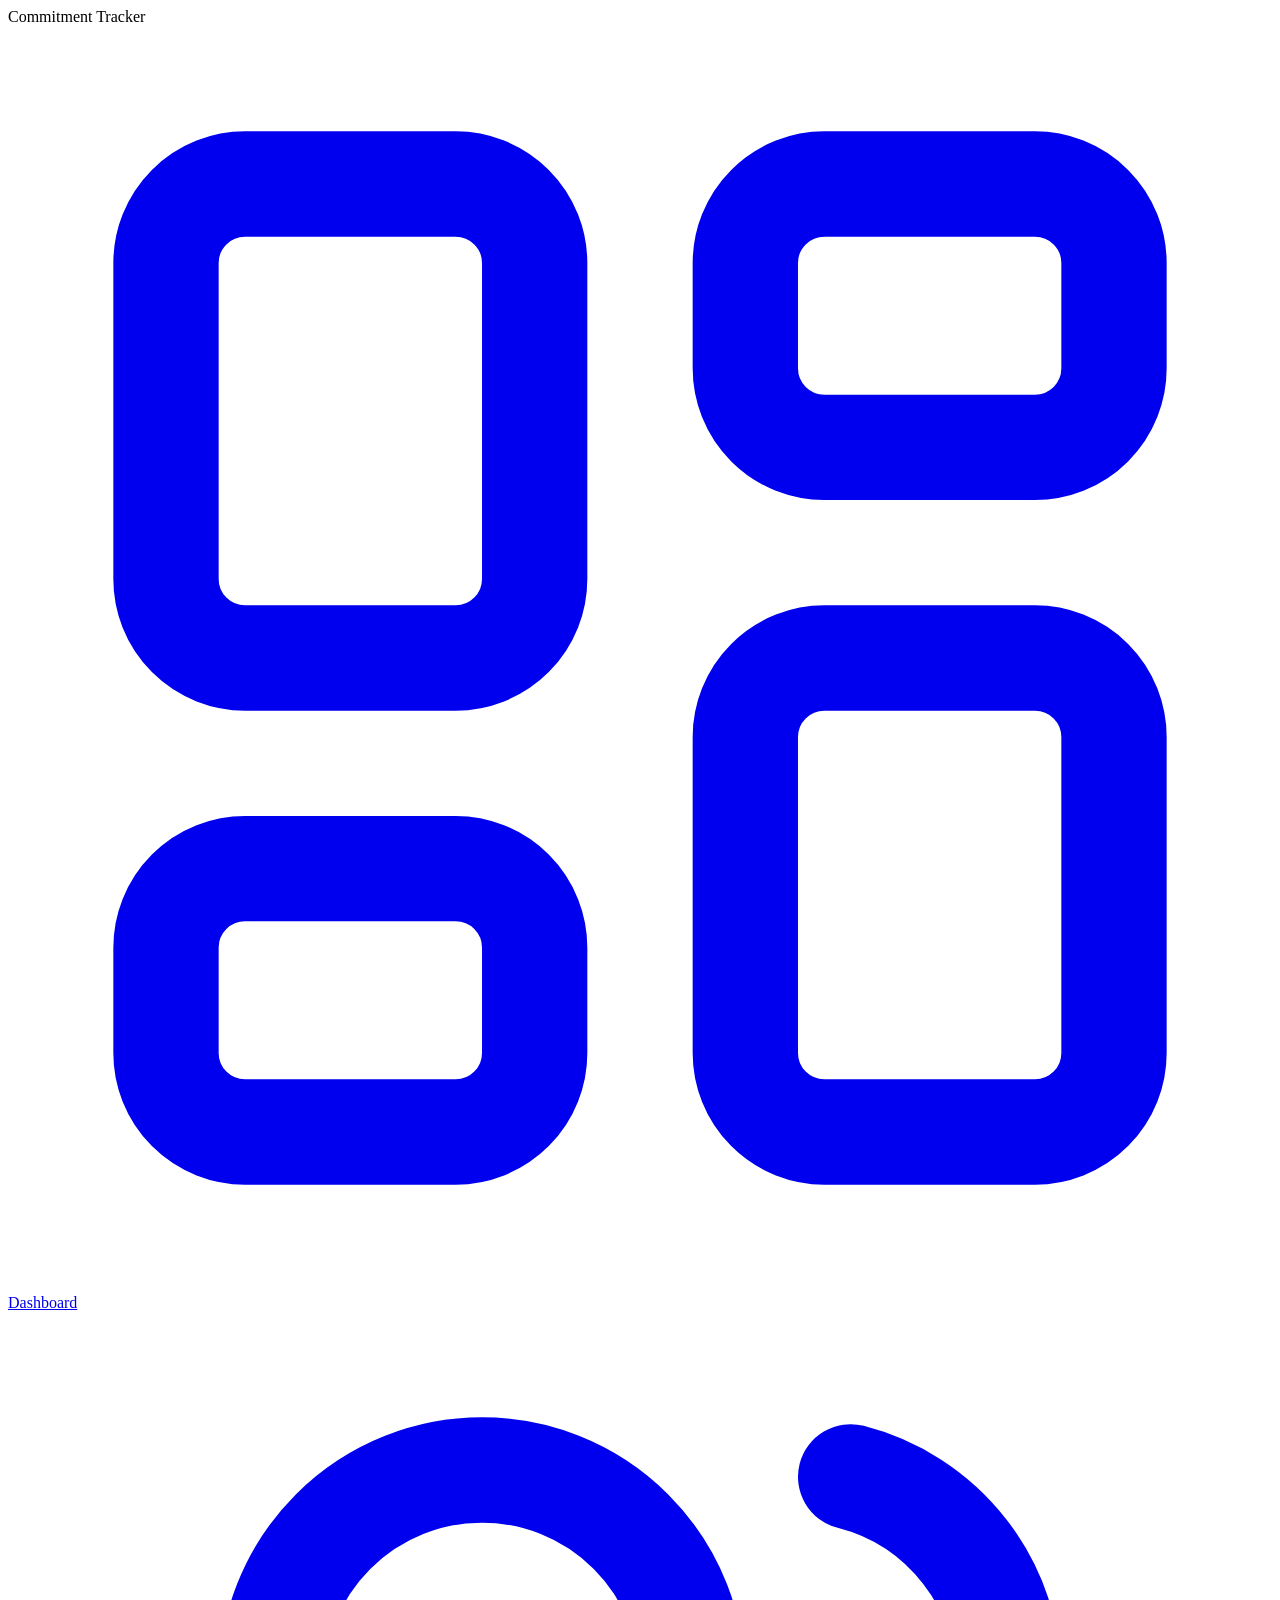
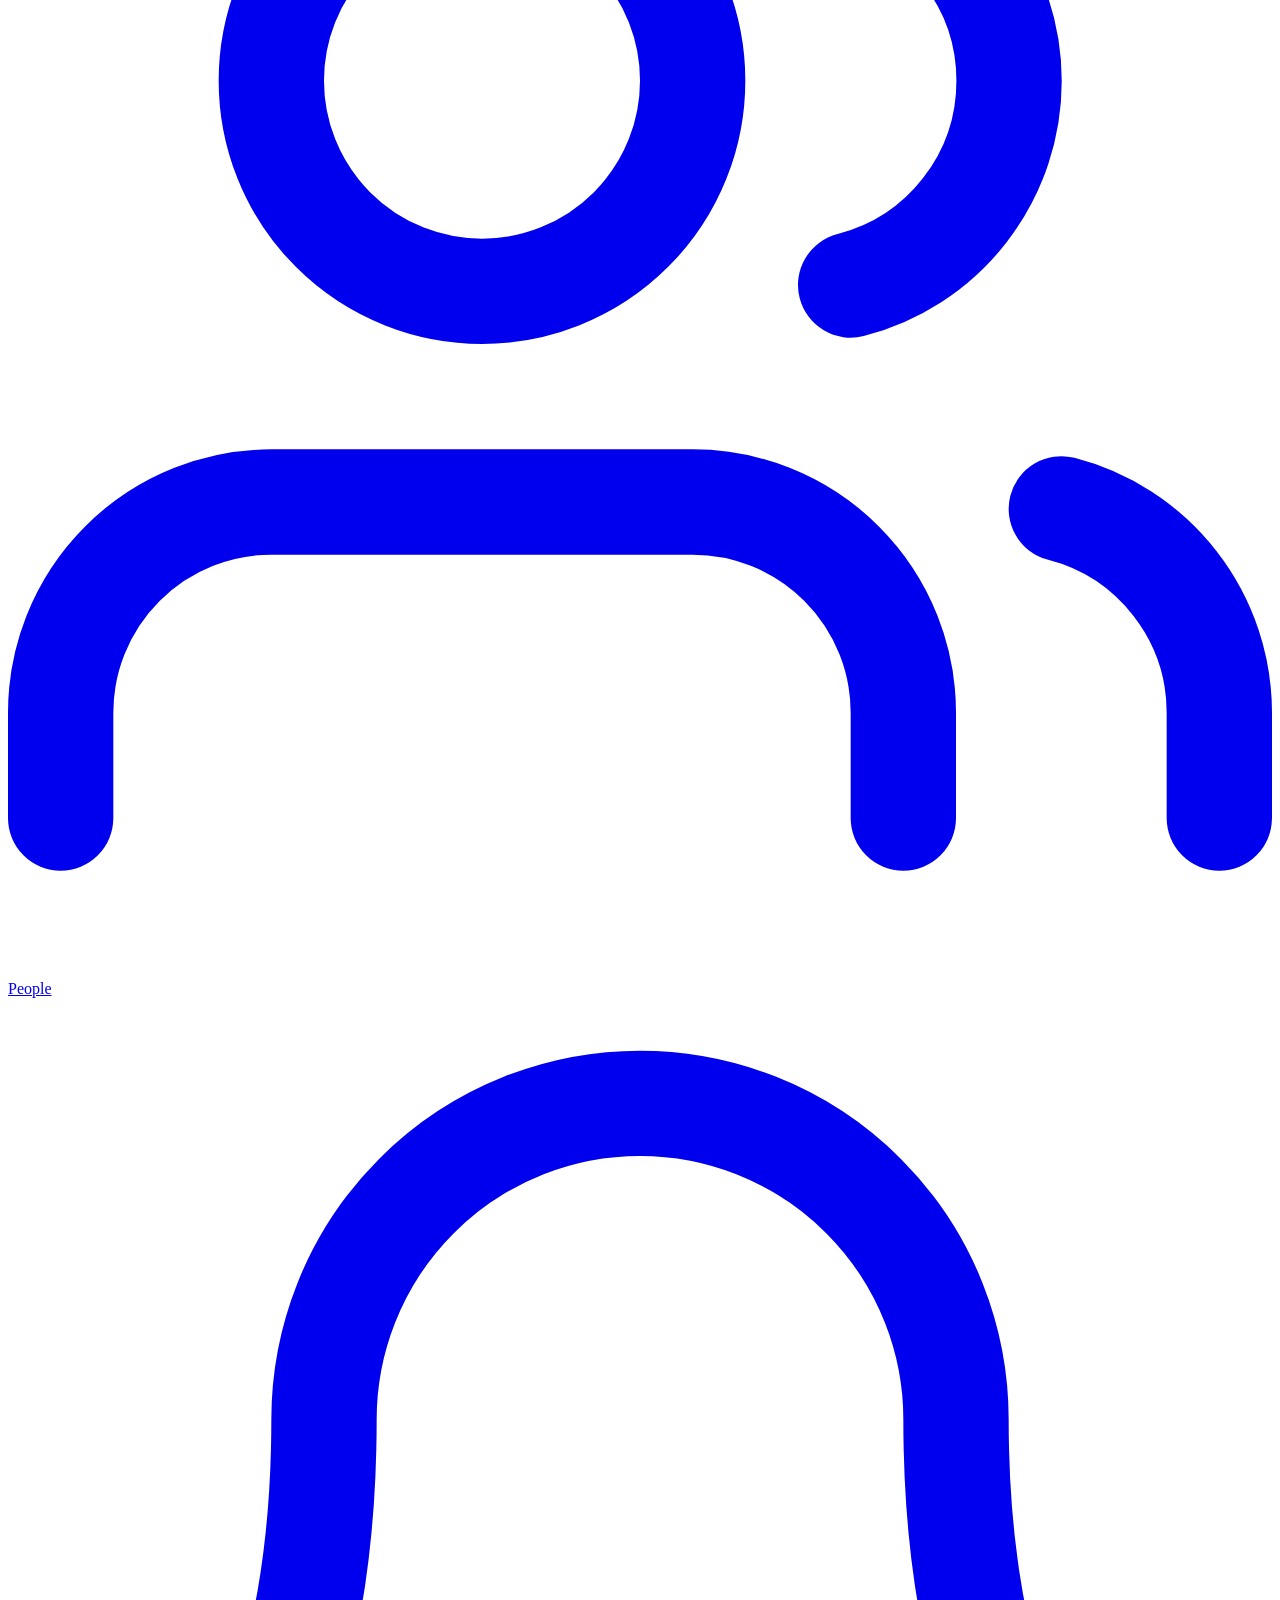
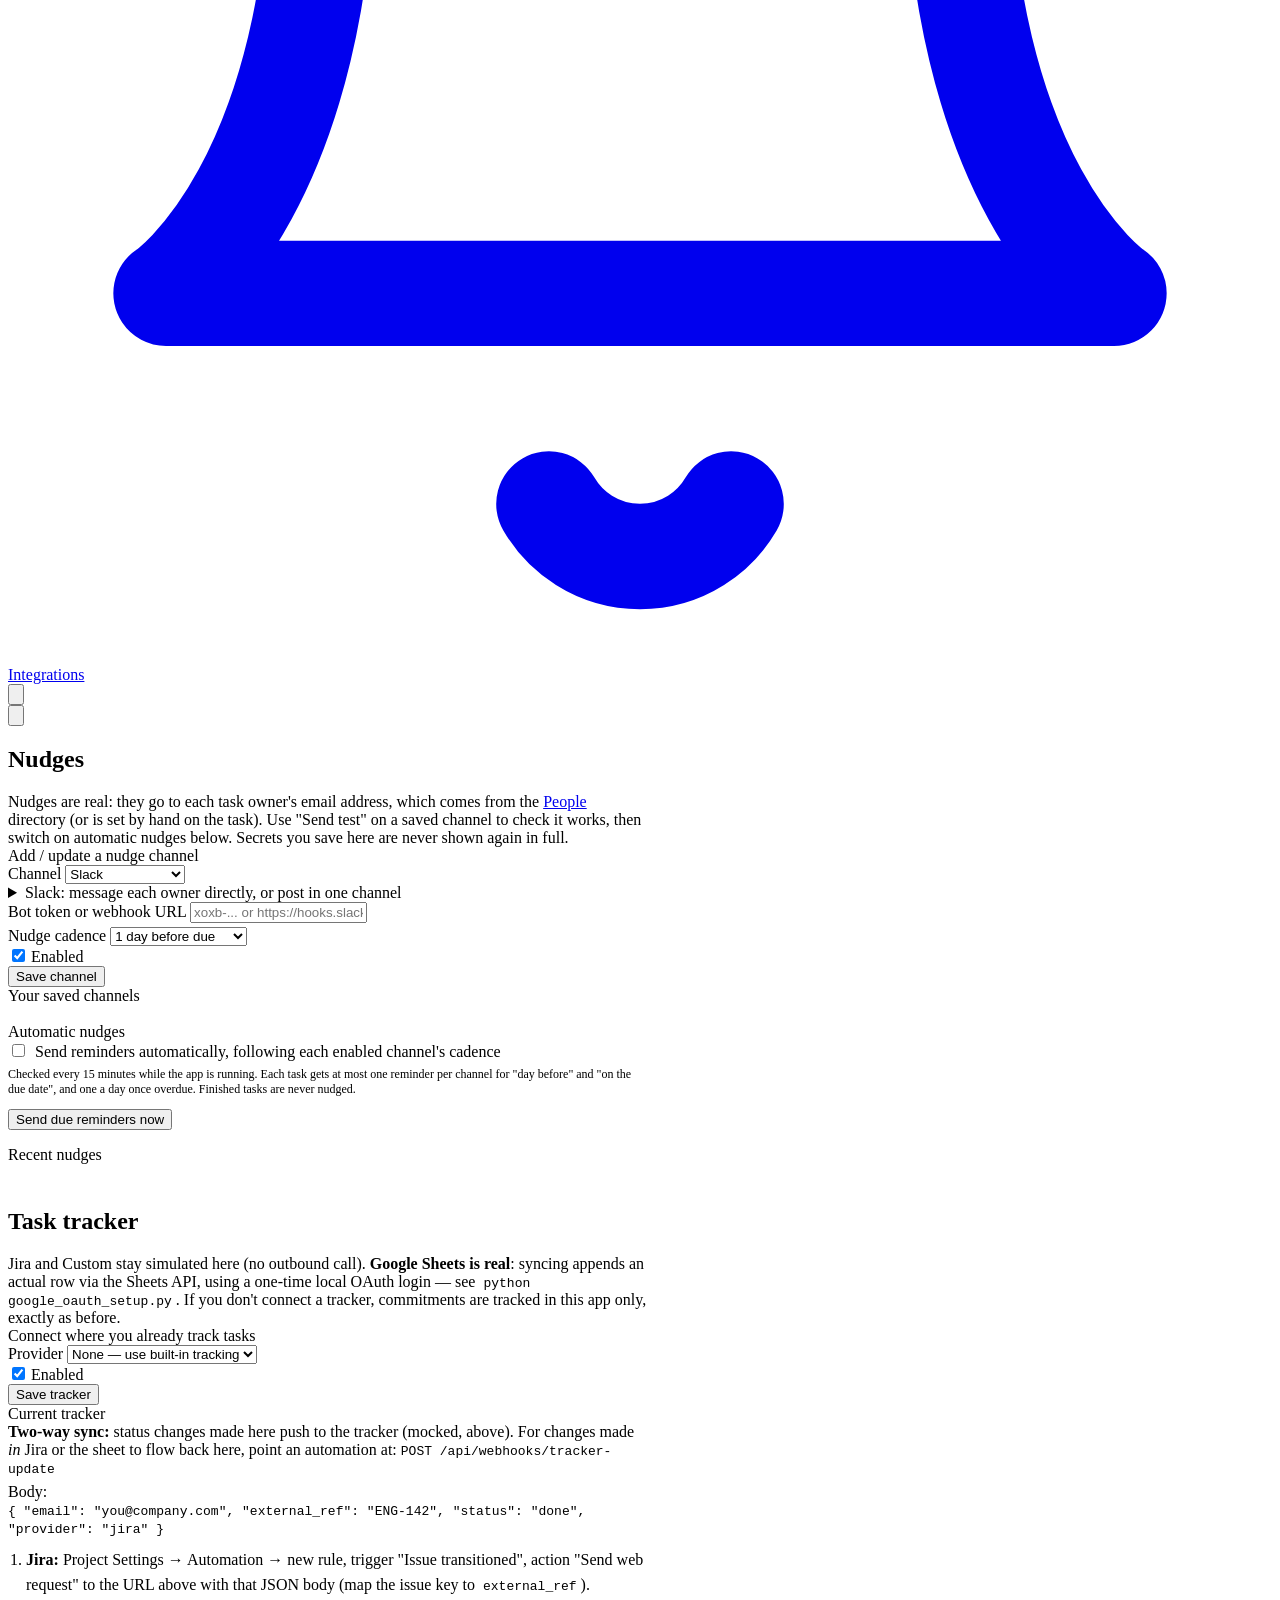
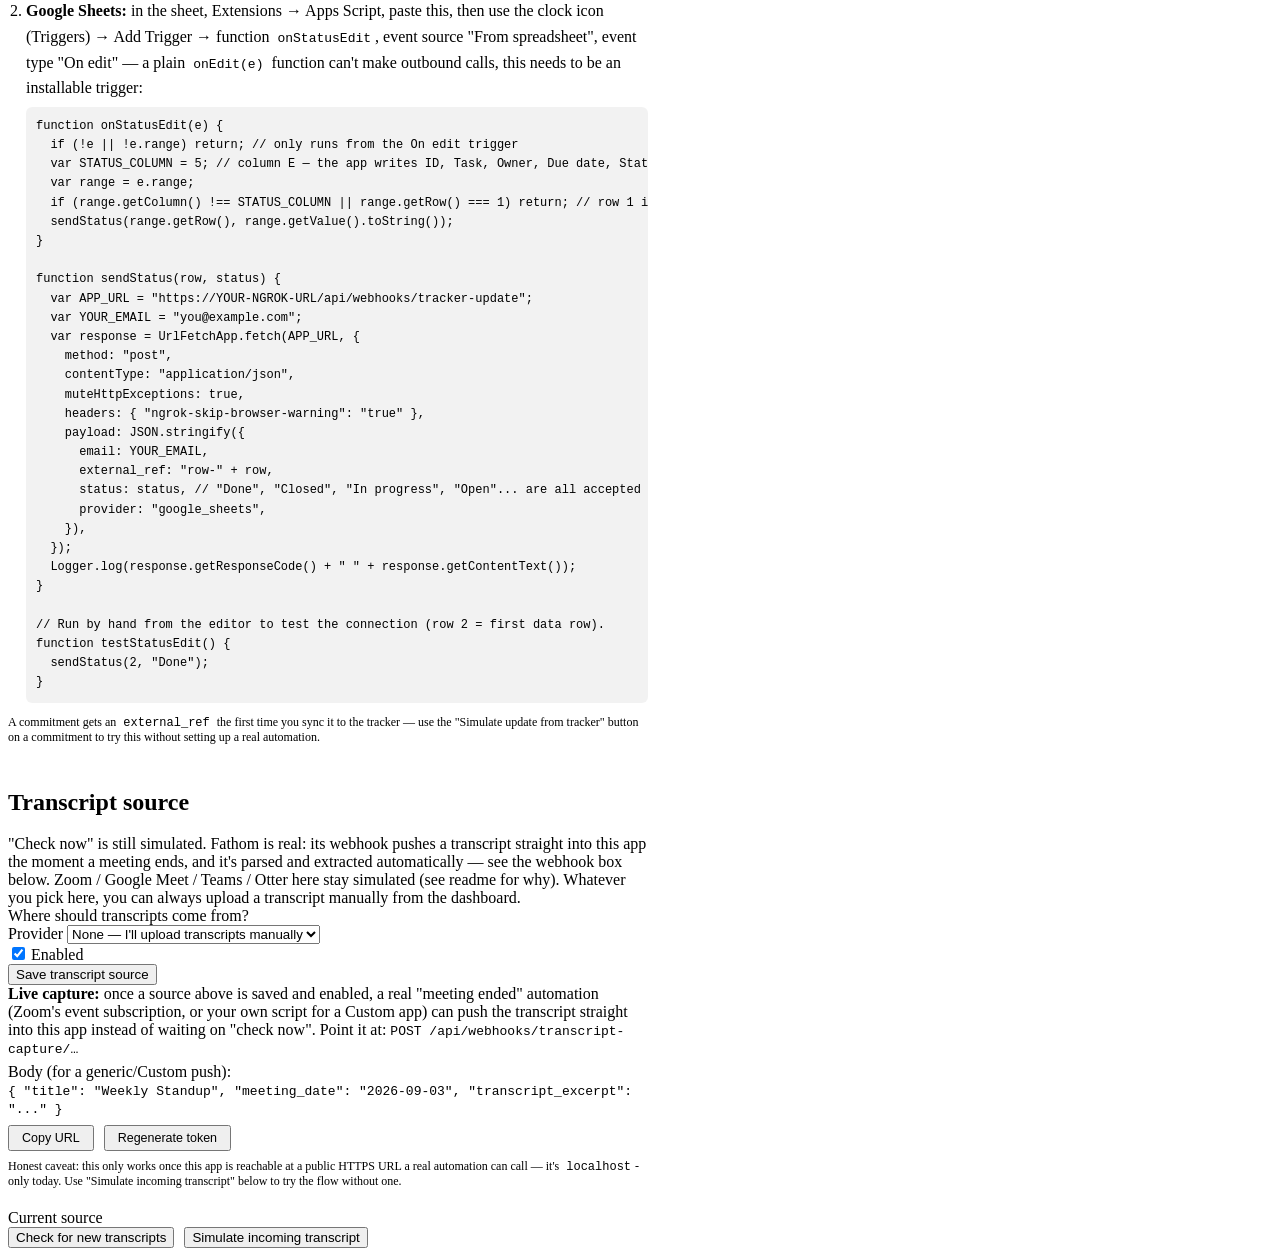
==== commit f2905ef0: "Commitment Tracker 0.3.0–0.7.3: real integrations, ML extraction, tests and docs Brings the reposito" ====
--- a/static/settings.html
+++ b/static/settings.html
@@ -25,6 +25,10 @@
                 <svg viewBox="0 0 24 24" fill="none" stroke="currentColor" stroke-width="2" stroke-linecap="round" stroke-linejoin="round"><rect x="3" y="3" width="7" height="9" rx="1.5"></rect><rect x="14" y="3" width="7" height="5" rx="1.5"></rect><rect x="14" y="12" width="7" height="9" rx="1.5"></rect><rect x="3" y="16" width="7" height="5" rx="1.5"></rect></svg>
                 Dashboard
             </a>
+            <a href="/people" class="sidebar-link">
+                <svg viewBox="0 0 24 24" fill="none" stroke="currentColor" stroke-width="2" stroke-linecap="round" stroke-linejoin="round"><path d="M17 21v-2a4 4 0 0 0-4-4H5a4 4 0 0 0-4 4v2"></path><circle cx="9" cy="7" r="4"></circle><path d="M23 21v-2a4 4 0 0 0-3-3.87"></path><path d="M16 3.13a4 4 0 0 1 0 7.75"></path></svg>
+                People
+            </a>
             <a href="/settings" class="sidebar-link active">
                 <svg viewBox="0 0 24 24" fill="none" stroke="currentColor" stroke-width="2" stroke-linecap="round" stroke-linejoin="round"><path d="M18 8a6 6 0 0 0-12 0c0 7-3 9-3 9h18s-3-2-3-9"></path><path d="M13.73 21a2 2 0 0 1-3.46 0"></path></svg>
                 Integrations
@@ -48,9 +52,10 @@
 
             <h2 class="page-heading">Nudges</h2>
             <div class="mock-notice">
-                This is a prototype: nudges are logged, not sent. Webhook URLs / API keys you
-                enter here are stored per your email so the settings shape is realistic, but no
-                outbound request is ever made to Slack, Teams, or email.
+                Nudges are real: they go to each task owner's email address, which comes from the
+                <a href="/people">People</a> directory (or is set by hand on the task). Use "Send test" on a saved
+                channel to check it works, then switch on automatic nudges below. Secrets you save here
+                are never shown again in full.
             </div>
 
             <div class="card">
@@ -67,31 +72,45 @@
                     </div>
 
                     <details class="help-steps channel-help" id="channel-help-slack">
-                        <summary>How to get a Slack webhook URL</summary>
+                        <summary>Slack: message each owner directly, or post in one channel</summary>
                         <ol>
-                            <li>Go to <a href="https://api.slack.com/apps" target="_blank" rel="noopener">api.slack.com/apps</a> and create (or open) an app for your workspace.</li>
-                            <li>Turn on "Incoming Webhooks", then click "Add New Webhook to Workspace".</li>
-                            <li>Pick the channel that should receive nudges and authorize it.</li>
-                            <li>Copy the generated URL (starts with <code style="display:inline;padding:1px 4px;">https://hooks.slack.com/services/...</code>) into the field below.</li>
+                            <li><strong>Direct message to each owner (recommended):</strong> at <a href="https://api.slack.com/apps" target="_blank" rel="noopener">api.slack.com/apps</a> create an app for your workspace → OAuth &amp; Permissions → add the bot scopes <code style="display:inline;padding:1px 4px;">chat:write</code> and <code style="display:inline;padding:1px 4px;">users:read.email</code> → Install to Workspace → copy the <strong>Bot User OAuth Token</strong> (starts <code style="display:inline;padding:1px 4px;">xoxb-</code>) into the field below. Owners are found by their email, so their Slack email must match the People directory.</li>
+                            <li><strong>One shared channel instead:</strong> in the same app turn on Incoming Webhooks → Add New Webhook → pick the channel, and paste the <code style="display:inline;padding:1px 4px;">https://hooks.slack.com/...</code> URL. Messages name the owner but aren't private.</li>
+                            <li>Works on Slack's free plan.</li>
                         </ol>
                     </details>
                     <details class="help-steps channel-help" id="channel-help-teams" style="display:none;">
-                        <summary>How to get a Teams webhook URL</summary>
+                        <summary>Teams: needs a Microsoft 365 work or school account</summary>
                         <ol>
-                            <li>In the Teams channel that should receive nudges, open the "..." menu → Connectors (or Workflows on newer Teams).</li>
-                            <li>Add an "Incoming Webhook" connector and give it a name.</li>
-                            <li>Copy the URL it generates into the field below.</li>
+                            <li><strong>Post in a channel:</strong> in Teams, open the channel's "..." menu → Workflows → "Post to a channel when a webhook request is received" → finish the steps and copy the URL it gives you into the field below.</li>
+                            <li><strong>Message each owner directly:</strong> in Power Automate, create a flow with the trigger "When a Teams webhook request is received" and the action "Post message in a chat or channel" (Post as: Flow bot, Post in: Chat with Flow bot), with Recipient set to <code style="display:inline;padding:1px 4px;">recipient_email</code> and Message set to <code style="display:inline;padding:1px 4px;">text</code> from the request body. Paste the flow's URL below.</li>
+                            <li>Personal (free) Teams accounts don't support Workflows, so they can't receive these.</li>
                         </ol>
                     </details>
                     <details class="help-steps channel-help" id="channel-help-email" style="display:none;">
-                        <summary>How to get an email API key</summary>
+                        <summary>Email: any SMTP server — Gmail works for free</summary>
                         <ol>
-                            <li>Sign up with a transactional email provider (e.g. Resend, SendGrid, Postmark).</li>
-                            <li>Create an API key with send permission.</li>
-                            <li>Paste that key into the field below.</li>
+                            <li><strong>Gmail:</strong> turn on 2-Step Verification for the account, then create an <a href="https://myaccount.google.com/apppasswords" target="_blank" rel="noopener">App password</a>. Use server <code style="display:inline;padding:1px 4px;">smtp.gmail.com</code>, port 587, STARTTLS, your Gmail address as user name and "from", and the 16-character app password (not your normal password). Gmail allows roughly 500 emails a day.</li>
+                            <li><strong>Microsoft 365 / Outlook:</strong> <code style="display:inline;padding:1px 4px;">smtp.office365.com</code>, port 587, STARTTLS — your admin must allow "Authenticated SMTP" for the mailbox.</li>
+                            <li><strong>Email services</strong> (SendGrid, Resend, Postmark…): use the SMTP host, port and credentials from their dashboard.</li>
                         </ol>
                     </details>
 
+                    <div id="email-fields" style="display:none;">
+                        <div style="display:grid; grid-template-columns: 2fr 1fr 1fr; gap:10px;">
+                            <div><label for="smtp-host">SMTP server</label><input type="text" id="smtp-host" placeholder="smtp.gmail.com"></div>
+                            <div><label for="smtp-port">Port</label><input type="text" id="smtp-port" placeholder="587"></div>
+                            <div><label for="smtp-security">Security</label>
+                                <select id="smtp-security"><option value="starttls">STARTTLS</option><option value="ssl">SSL/TLS</option><option value="none">None</option></select></div>
+                        </div>
+                        <div style="display:grid; grid-template-columns: 1fr 1fr; gap:10px; margin-top:10px;">
+                            <div><label for="smtp-user">User name</label><input type="text" id="smtp-user" autocomplete="off" placeholder="you@gmail.com"></div>
+                            <div><label for="smtp-pass">Password / app password</label><input type="password" id="smtp-pass" autocomplete="new-password" placeholder=""></div>
+                        </div>
+                        <div style="margin-top:10px;"><label for="smtp-from">Send from</label><input type="email" id="smtp-from" placeholder="you@gmail.com"></div>
+                        <button type="button" class="btn secondary" id="gmail-preset-btn" style="margin-top:10px;">Fill in Gmail settings</button>
+                    </div>
+
                     <div id="channel-custom-block" style="display:none;">
                         <div>
                             <label for="custom-channel-name">App name</label>
@@ -101,9 +120,10 @@
                         <div id="channel-ai-steps" style="margin-top:10px;"></div>
                     </div>
 
-                    <div>
-                        <label for="webhook">Webhook URL / API key</label>
-                        <input type="text" id="webhook" placeholder="https://hooks.slack.com/services/..." required>
+                    <div id="webhook-block">
+                        <label for="webhook" id="webhook-label">Bot token or webhook URL</label>
+                        <input type="text" id="webhook" autocomplete="off" placeholder="xoxb-... or https://hooks.slack.com/services/...">
+                        <div id="webhook-hint" style="font-size:12px; color:var(--text-faint); margin-top:4px;"></div>
                     </div>
                     <div>
                         <label for="cadence">Nudge cadence</label>
@@ -125,11 +145,28 @@
                 <div id="saved-list"></div>
             </div>
 
+            <div class="card" style="margin-top:18px;">
+                <div class="section-title">Automatic nudges</div>
+                <label><input type="checkbox" id="auto-nudges" style="width:auto; margin-right:6px;">
+                    Send reminders automatically, following each enabled channel's cadence</label>
+                <div style="font-size:12px; color:var(--text-faint); margin-top:6px;">
+                    Checked every 15 minutes while the app is running. Each task gets at most one reminder per channel for
+                    "day before" and "on the due date", and one a day once overdue. Finished tasks are never nudged.
+                </div>
+                <div style="display:flex; gap:10px; align-items:center; margin-top:12px; flex-wrap:wrap;">
+                    <button type="button" class="btn secondary" id="run-nudges-btn">Send due reminders now</button>
+                    <span id="run-nudges-result" style="font-size:12.5px; color:var(--text-muted);"></span>
+                </div>
+                <div class="section-title" style="margin-top:16px;">Recent nudges</div>
+                <div class="nudge-history" id="nudge-activity"></div>
+            </div>
+
             <h2 class="page-heading" style="margin-top:44px;">Task tracker</h2>
             <div class="mock-notice">
-                Also a prototype: syncing here is simulated, not sent to Jira or Google Sheets —
-                no outbound API call is made. If you don't connect a tracker, commitments are
-                tracked in this app only, exactly as before.
+                Jira and Custom stay simulated here (no outbound call). <strong>Google Sheets is
+                real</strong>: syncing appends an actual row via the Sheets API, using a one-time
+                local OAuth login — see <code style="display:inline;padding:1px 4px;">python google_oauth_setup.py</code>.
+                If you don't connect a tracker, commitments are tracked in this app only, exactly as before.
             </div>
 
             <div class="card">
@@ -177,11 +214,10 @@
                         <details class="help-steps">
                             <summary>How to get your Google Sheets details</summary>
                             <ol>
-                                <li>Open the <a href="https://console.cloud.google.com" target="_blank" rel="noopener">Google Cloud console</a> and create (or pick) a project.</li>
-                                <li>Enable the "Google Sheets API" for that project.</li>
-                                <li>Create credentials — an API key, or a service account (with a JSON key) if you want write access.</li>
-                                <li>If you used a service account, share the target spreadsheet with its email address.</li>
-                                <li>Copy the spreadsheet ID from its URL — the long string between <code style="display:inline;padding:1px 4px;">/d/</code> and <code style="display:inline;padding:1px 4px;">/edit</code>.</li>
+                                <li>In the <a href="https://console.cloud.google.com" target="_blank" rel="noopener">Google Cloud console</a>, create (or pick) a project and enable the "Google Sheets API" for it.</li>
+                                <li>Under Credentials, create an OAuth Client ID of type "Desktop app" and download its JSON — save it into the <code style="display:inline;padding:1px 4px;">commitment-tracker</code> folder (filename starting <code style="display:inline;padding:1px 4px;">client_secret_</code>).</li>
+                                <li>From a terminal in that folder, run <code style="display:inline;padding:1px 4px;">python google_oauth_setup.py</code> once — it opens a browser, you approve access, and it saves a local token. No further login needed after that.</li>
+                                <li>Create (or open) a Google Sheet under the same Google account and copy its spreadsheet ID from the URL — the long string between <code style="display:inline;padding:1px 4px;">/d/</code> and <code style="display:inline;padding:1px 4px;">/edit</code>.</li>
                             </ol>
                         </details>
                         <div>
@@ -189,8 +225,11 @@
                             <input type="text" id="sheets-id" placeholder="from the sheet's URL">
                         </div>
                         <div>
-                            <label for="sheets-api-key">Service account key / API key</label>
-                            <input type="text" id="sheets-api-key" placeholder="API key or service account credentials">
+                            <label><input type="checkbox" id="sheets-auto-sync" checked style="width:auto; margin-right:6px;">Sync automatically</label>
+                            <div style="font-size:12px; color:var(--text-faint); margin-top:4px;">
+                                Every new commitment (uploaded, captured live, or added by hand) is written to the sheet as soon as it's
+                                created, and status changes made in this app update the sheet's Status column. Turn off to sync by hand instead.
+                            </div>
                         </div>
                     </div>
 
@@ -231,7 +270,38 @@
                 <code>{ "email": "you@company.com", "external_ref": "ENG-142", "status": "done", "provider": "jira" }</code>
                 <ol style="margin:10px 0 0; padding-left:18px; color:var(--text-muted); line-height:1.6;">
                     <li><strong>Jira:</strong> Project Settings → Automation → new rule, trigger "Issue transitioned", action "Send web request" to the URL above with that JSON body (map the issue key to <code style="display:inline;padding:1px 4px;">external_ref</code>).</li>
-                    <li><strong>Google Sheets:</strong> Extensions → Apps Script → add an <code style="display:inline;padding:1px 4px;">onEdit</code> trigger that POSTs the same body when a status cell changes.</li>
+                    <li><strong>Google Sheets:</strong> in the sheet, Extensions → Apps Script, paste this, then use the clock icon (Triggers) → Add Trigger → function <code style="display:inline;padding:1px 4px;">onStatusEdit</code>, event source "From spreadsheet", event type "On edit" — a plain <code style="display:inline;padding:1px 4px;">onEdit(e)</code> function can't make outbound calls, this needs to be an installable trigger:
+                        <pre style="background:var(--bg-inset,#0000000d); padding:10px; border-radius:6px; overflow-x:auto; margin-top:6px; font-size:12px;">function onStatusEdit(e) {
+  if (!e || !e.range) return; // only runs from the On edit trigger
+  var STATUS_COLUMN = 5; // column E — the app writes ID, Task, Owner, Due date, Status to A:E
+  var range = e.range;
+  if (range.getColumn() !== STATUS_COLUMN || range.getRow() === 1) return; // row 1 is the header
+  sendStatus(range.getRow(), range.getValue().toString());
+}
+
+function sendStatus(row, status) {
+  var APP_URL = "https://YOUR-NGROK-URL/api/webhooks/tracker-update";
+  var YOUR_EMAIL = "you@example.com";
+  var response = UrlFetchApp.fetch(APP_URL, {
+    method: "post",
+    contentType: "application/json",
+    muteHttpExceptions: true,
+    headers: { "ngrok-skip-browser-warning": "true" },
+    payload: JSON.stringify({
+      email: YOUR_EMAIL,
+      external_ref: "row-" + row,
+      status: status, // "Done", "Closed", "In progress", "Open"... are all accepted
+      provider: "google_sheets",
+    }),
+  });
+  Logger.log(response.getResponseCode() + " " + response.getContentText());
+}
+
+// Run by hand from the editor to test the connection (row 2 = first data row).
+function testStatusEdit() {
+  sendStatus(2, "Done");
+}</pre>
+                    </li>
                 </ol>
                 <div style="margin-top:8px; color:var(--text-faint); font-size:12px;">
                     A commitment gets an <code style="display:inline;padding:1px 4px;">external_ref</code> the first time you sync it to the tracker — use the "Simulate update from tracker" button on a commitment to try this without setting up a real automation.
@@ -240,10 +310,10 @@
 
             <h2 class="page-heading" style="margin-top:44px;">Transcript source</h2>
             <div class="mock-notice">
-                "Check now" is still simulated. Once a source below is connected, a real automation can also
-                push a transcript straight into this app the moment a meeting ends — see the webhook box below.
-                No parser is wired in yet, so it lands as an unprocessed transcript (same as an upload), with
-                commitments still added by hand. Whatever you pick here, you can always upload a transcript
+                "Check now" is still simulated. Fathom is real: its webhook pushes a transcript straight into
+                this app the moment a meeting ends, and it's parsed and extracted automatically — see the webhook
+                box below. Zoom / Google Meet / Teams / Otter here stay simulated (see readme for why). Whatever
+                you pick here, you can always upload a transcript
                 manually from the dashboard.
             </div>
 
@@ -258,6 +328,7 @@
                             <option value="google_meet">Google Meet</option>
                             <option value="teams">Microsoft Teams</option>
                             <option value="otter">Otter.ai</option>
+                            <option value="fathom">Fathom</option>
                             <option value="custom">Custom app…</option>
                         </select>
                     </div>
@@ -349,6 +420,23 @@
                         </div>
                     </div>
 
+                    <div id="transcript-fields-fathom" class="tracker-fields" style="display:none;">
+                        <details class="help-steps">
+                            <summary>How to get your Fathom webhook secret</summary>
+                            <ol>
+                                <li>Sign up free at <a href="https://fathom.video" target="_blank" rel="noopener">fathom.video</a> and connect your calendar so its bot joins your Zoom meetings automatically.</li>
+                                <li>Go to Settings → API Access and generate an API key.</li>
+                                <li>Save this form first — it generates the webhook URL shown further down this page.</li>
+                                <li>Back in Fathom, add a webhook pointed at that URL. Enable "include transcript", and pick a trigger such as "my recordings".</li>
+                                <li>Fathom shows a webhook secret (starts with <code style="display:inline;padding:1px 4px;">whsec_</code>) when the webhook is created — paste it below.</li>
+                            </ol>
+                        </details>
+                        <div>
+                            <label for="fathom-webhook-secret">Webhook secret</label>
+                            <input type="text" id="fathom-webhook-secret" placeholder="whsec_...">
+                        </div>
+                    </div>
+
                     <div id="transcript-fields-custom" class="tracker-fields" style="display:none;">
                         <div>
                             <label for="transcript-custom-name">App name</label>
@@ -379,7 +467,7 @@
                 transcript straight into this app instead of waiting on "check now". Point it at:
                 <code id="capture-webhook-url">POST /api/webhooks/transcript-capture/…</code>
                 <div style="margin-top:6px;">Body (for a generic/Custom push):</div>
-                <code>{ "title": "Weekly Standup", "meeting_date": "2026-09-03", "transcript_excerpt": "..." }</code>
+                <code id="capture-webhook-body">{ "title": "Weekly Standup", "meeting_date": "2026-09-03", "transcript_excerpt": "..." }</code>
                 <div style="margin-top:8px; display:flex; align-items:center; gap:10px;">
                     <button type="button" class="btn secondary" id="copy-webhook-url-btn" style="padding:4px 12px; font-size:12.5px;">Copy URL</button>
                     <button type="button" class="btn secondary" id="regenerate-token-btn" style="padding:4px 12px; font-size:12.5px;">Regenerate token</button>
@@ -410,28 +498,48 @@
 
 <script src="/app.js"></script>
 <script>
+let savedChannels = [];
+
 async function loadSettings() {
     const rows = await api("/api/nudge-settings");
+    savedChannels = rows;
     const list = document.getElementById("saved-list");
     if (rows.length === 0) {
         list.innerHTML = '<div style="color:var(--text-muted); font-size:14px;">No channels configured yet.</div>';
-        return;
+    } else {
+        list.innerHTML = rows.map(r => `
+            <div class="saved-settings-item">
+                <div>
+                    <div class="chan">${escapeHtml(r.channel === "custom" ? (r.custom_name || "Custom") : r.channel)}</div>
+                    <div class="cadence">${CADENCE_LABELS[r.cadence]} · ${r.enabled ? "enabled" : "disabled"}
+                        · ${escapeHtml(r.channel === "email" ? `${r.config.smtp_host || "?"} as ${r.webhook_or_key}` : r.webhook_or_key)}</div>
+                </div>
+                <div style="display:flex; gap:6px;">
+                    <button class="btn secondary" style="padding:3px 10px; font-size:12px;" data-test="${r.channel}">Send test</button>
+                    <button class="btn secondary" style="padding:3px 10px; font-size:12px;" data-delete="${r.channel}">Remove</button>
+                </div>
+            </div>
+        `).join("");
     }
-    list.innerHTML = rows.map(r => `
-        <div class="saved-settings-item">
-            <div>
-                <div class="chan">${r.channel === "custom" ? (r.custom_name || "Custom") : r.channel}</div>
-                <div class="cadence">${CADENCE_LABELS[r.cadence]} · ${r.enabled ? "enabled" : "disabled"}</div>
-            </div>
-            <div style="color:var(--text-faint); font-size:12px; max-width:220px; overflow:hidden; text-overflow:ellipsis; white-space:nowrap;">
-                ${r.webhook_or_key.replace(/.(?=.{4})/g, "•")}
-            </div>
-        </div>
-    `).join("");
+    showChannelHelp(document.getElementById("channel").value);
+}
+
+async function loadNudgeAutomation() {
+    const prefs = await api("/api/nudge-preferences");
+    document.getElementById("auto-nudges").checked = prefs.auto_enabled;
+    const rows = await api("/api/nudges/log");
+    const statusText = { sent: "sent", failed: "failed", skipped: "skipped", mock_sent: "mock, not sent" };
+    document.getElementById("nudge-activity").innerHTML = rows.length === 0
+        ? '<div class="nudge-history-empty">No nudges yet.</div>'
+        : rows.map(n => `
+            <div class="nudge-history-item">${formatDateTime(n.triggered_at)} — ${escapeHtml(n.channel)} · ${statusText[n.status] || escapeHtml(n.status)}
+                · ${escapeHtml(n.task_text)} (${escapeHtml(n.owner_name)})
+                ${n.detail ? `<div style="font-size:12px; color:var(--text-faint);">${escapeHtml(n.detail)}</div>` : ""}</div>
+        `).join("");
 }
 
 const TRACKER_LABELS = { none: "None", jira: "Jira", google_sheets: "Google Sheets", custom: "Custom" };
-const TRANSCRIPT_LABELS = { none: "None", zoom: "Zoom", google_meet: "Google Meet", teams: "Microsoft Teams", otter: "Otter.ai", custom: "Custom" };
+const TRANSCRIPT_LABELS = { none: "None", zoom: "Zoom", google_meet: "Google Meet", teams: "Microsoft Teams", otter: "Otter.ai", fathom: "Fathom", custom: "Custom" };
 
 // ---------- AI-suggested setup steps (custom apps only) ----------
 
@@ -442,8 +550,8 @@
     }
     container.innerHTML = `
         <div class="ai-steps-box">
-            <ol>${result.steps.map(s => `<li>${s}</li>`).join("")}</ol>
-            <div class="ai-disclaimer">${result.disclaimer}</div>
+            <ol>${result.steps.map(s => `<li>${escapeHtml(s)}</li>`).join("")}</ol>
+            <div class="ai-disclaimer">${escapeHtml(result.disclaimer)}</div>
         </div>
     `;
 }
@@ -477,11 +585,41 @@
     if (el) el.style.display = "grid";
 }
 
+const WEBHOOK_FIELD = {
+    slack: { label: "Bot token or webhook URL", placeholder: "xoxb-... or https://hooks.slack.com/services/..." },
+    teams: { label: "Workflows webhook URL", placeholder: "https://....logic.azure.com/workflows/..." },
+    custom: { label: "URL to POST reminders to", placeholder: "https://example.com/hooks/nudge" },
+};
+
 function showChannelHelp(channel) {
     document.querySelectorAll(".channel-help").forEach(el => { el.style.display = "none"; });
     const el = document.getElementById(`channel-help-${channel}`);
     if (el) el.style.display = "block";
     document.getElementById("channel-custom-block").style.display = channel === "custom" ? "block" : "none";
+    document.getElementById("email-fields").style.display = channel === "email" ? "block" : "none";
+    document.getElementById("webhook-block").style.display = channel === "email" ? "none" : "block";
+
+    const saved = savedChannels.find(s => s.channel === channel);
+    if (channel === "email") {
+        const cfg = (saved && saved.config) || {};
+        document.getElementById("smtp-host").value = cfg.smtp_host || "";
+        document.getElementById("smtp-port").value = cfg.smtp_port || "";
+        document.getElementById("smtp-security").value = cfg.smtp_security || "starttls";
+        document.getElementById("smtp-user").value = cfg.username || "";
+        document.getElementById("smtp-from").value = cfg.from_email || "";
+        document.getElementById("smtp-pass").value = "";
+        document.getElementById("smtp-pass").placeholder = saved && saved.has_password ? "saved — leave blank to keep" : "";
+    } else {
+        const f = WEBHOOK_FIELD[channel];
+        document.getElementById("webhook-label").textContent = f.label;
+        document.getElementById("webhook").placeholder = f.placeholder;
+        document.getElementById("webhook").value = "";
+        document.getElementById("webhook-hint").textContent = saved ? `Saved (${saved.webhook_or_key}) — leave blank to keep it.` : "";
+    }
+    if (saved) {
+        document.getElementById("cadence").value = saved.cadence;
+        document.getElementById("enabled").checked = !!saved.enabled;
+    }
 }
 
 function showTranscriptFields(provider) {
@@ -503,7 +641,7 @@
         document.getElementById("jira-api-token").value = t.config.api_token || "";
     } else if (t.provider === "google_sheets") {
         document.getElementById("sheets-id").value = t.config.spreadsheet_id || "";
-        document.getElementById("sheets-api-key").value = t.config.api_key || "";
+        document.getElementById("sheets-auto-sync").checked = !!t.config.auto_sync;
     } else if (t.provider === "custom") {
         document.getElementById("tracker-custom-name").value = t.custom_name || "";
         document.getElementById("tracker-custom-endpoint").value = t.config.endpoint || "";
@@ -519,12 +657,12 @@
             ? `${t.config.project_key || "?"} @ ${t.config.base_url || "?"}`
             : t.provider === "custom"
             ? `${t.config.endpoint || "?"}`
-            : `Spreadsheet ${t.config.spreadsheet_id || "?"}`;
+            : `Spreadsheet ${t.config.spreadsheet_id || "?"} · ${t.config.auto_sync ? "auto-sync on" : "manual sync"}`;
         summary.innerHTML = `
             <div class="saved-settings-item">
                 <div>
-                    <div class="chan">${label}</div>
-                    <div class="cadence">${detail} · ${t.enabled ? "enabled" : "disabled"}</div>
+                    <div class="chan">${escapeHtml(label)}</div>
+                    <div class="cadence">${escapeHtml(detail)} · ${t.enabled ? "enabled" : "disabled"}</div>
                 </div>
             </div>
         `;
@@ -534,8 +672,13 @@
 let currentWebhookToken = null;
 
 function renderCaptureWebhookUrl() {
-    const url = `${window.location.origin}/api/webhooks/transcript-capture/${currentWebhookToken}`;
+    const provider = document.getElementById("transcript-provider").value;
+    const path = provider === "fathom" ? "/api/webhooks/fathom/" : "/api/webhooks/transcript-capture/";
+    const url = `${window.location.origin}${path}${currentWebhookToken}`;
     document.getElementById("capture-webhook-url").textContent = `POST ${url}`;
+    document.getElementById("capture-webhook-body").textContent = provider === "fathom"
+        ? "Set this as the destination URL when creating the webhook in Fathom (with include_transcript enabled) — Fathom sends its own payload shape, signed with the webhook secret you saved above."
+        : '{ "title": "Weekly Standup", "meeting_date": "2026-09-03", "transcript_excerpt": "..." }';
     return url;
 }
 
@@ -561,6 +704,8 @@
     } else if (t.provider === "otter") {
         document.getElementById("otter-email").value = t.config.account_email || "";
         document.getElementById("otter-key").value = t.config.api_key || "";
+    } else if (t.provider === "fathom") {
+        document.getElementById("fathom-webhook-secret").value = t.config.webhook_secret || "";
     } else if (t.provider === "custom") {
         document.getElementById("transcript-custom-name").value = t.custom_name || "";
         document.getElementById("transcript-custom-identifier").value = t.config.account_identifier || "";
@@ -572,12 +717,13 @@
         summary.innerHTML = '<div style="color:var(--text-muted); font-size:14px;">No transcript source connected — upload transcripts by hand from the dashboard.</div>';
     } else {
         const label = t.provider === "custom" ? (t.custom_name || "Custom") : TRANSCRIPT_LABELS[t.provider];
-        const account = t.config.account_id || t.config.account_email || t.config.workspace_email || t.config.tenant_id || t.config.account_identifier || "?";
+        const account = t.config.account_id || t.config.account_email || t.config.workspace_email || t.config.tenant_id
+            || t.config.account_identifier || (t.provider === "fathom" ? "webhook connected" : "?");
         summary.innerHTML = `
             <div class="saved-settings-item">
                 <div>
-                    <div class="chan">${label}</div>
-                    <div class="cadence">${account} · ${t.enabled ? "enabled" : "disabled"}</div>
+                    <div class="chan">${escapeHtml(label)}</div>
+                    <div class="cadence">${escapeHtml(account)} · ${t.enabled ? "enabled" : "disabled"}</div>
                 </div>
             </div>
         `;
@@ -606,9 +752,65 @@
     await requireIdentified();
     await initNav();
     await loadSettings();
+    await loadNudgeAutomation();
     await loadTrackerSettings();
     await loadTranscriptSettings();
-    showChannelHelp(document.getElementById("channel").value);
+
+    document.getElementById("gmail-preset-btn").addEventListener("click", () => {
+        document.getElementById("smtp-host").value = "smtp.gmail.com";
+        document.getElementById("smtp-port").value = "587";
+        document.getElementById("smtp-security").value = "starttls";
+        toast("Gmail settings filled in — add your Gmail address and app password");
+    });
+
+    document.getElementById("saved-list").addEventListener("click", async (e) => {
+        const testBtn = e.target.closest("button[data-test]");
+        const delBtn = e.target.closest("button[data-delete]");
+        try {
+            if (testBtn) {
+                testBtn.disabled = true;
+                const r = await api(`/api/nudge-settings/${testBtn.dataset.test}/test`, { method: "POST" });
+                toast(`Test sent — ${r.detail}`);
+            } else if (delBtn) {
+                if (!confirm(`Remove the ${delBtn.dataset.delete} channel?`)) return;
+                await api(`/api/nudge-settings/${delBtn.dataset.delete}`, { method: "DELETE" });
+                toast("Channel removed");
+                await loadSettings();
+            }
+        } catch (err) {
+            toast(err.message);
+        } finally {
+            if (testBtn) testBtn.disabled = false;
+        }
+    });
+
+    document.getElementById("auto-nudges").addEventListener("change", async (e) => {
+        try {
+            const r = await api("/api/nudge-preferences", { method: "POST", body: { auto_enabled: e.target.checked } });
+            toast(r.auto_enabled ? "Automatic nudges on" : "Automatic nudges off");
+        } catch (err) {
+            toast(err.message);
+            e.target.checked = !e.target.checked;
+        }
+    });
+
+    document.getElementById("run-nudges-btn").addEventListener("click", async (e) => {
+        const btn = e.currentTarget, out = document.getElementById("run-nudges-result");
+        btn.disabled = true;
+        out.textContent = "Checking…";
+        try {
+            const r = await api("/api/nudges/run-now", { method: "POST" });
+            const count = s => r.results.filter(x => x.status === s).length;
+            out.textContent = r.results.length === 0
+                ? "Nothing is due right now."
+                : `${count("sent")} sent, ${count("skipped")} skipped, ${count("failed")} failed — see Recent nudges.`;
+            await loadNudgeAutomation();
+        } catch (err) {
+            out.textContent = err.message;
+        } finally {
+            btn.disabled = false;
+        }
+    });
 
     document.getElementById("channel").addEventListener("change", (e) => {
         showChannelHelp(e.target.value);
@@ -629,10 +831,17 @@
             toast("Enter an app name for the custom channel");
             return;
         }
-        try {
-            await api("/api/nudge-settings", { method: "POST", body: { channel, custom_name, webhook_or_key, cadence, enabled } });
-            toast("Channel saved");
-            document.getElementById("webhook").value = "";
+        const config = channel !== "email" ? {} : {
+            smtp_host: document.getElementById("smtp-host").value.trim(),
+            smtp_port: document.getElementById("smtp-port").value.trim(),
+            smtp_security: document.getElementById("smtp-security").value,
+            username: document.getElementById("smtp-user").value.trim(),
+            password: document.getElementById("smtp-pass").value,
+            from_email: document.getElementById("smtp-from").value.trim(),
+        };
+        try {
+            await api("/api/nudge-settings", { method: "POST", body: { channel, custom_name, webhook_or_key, cadence, enabled, config } });
+            toast("Channel saved — use Send test to check it");
             await loadSettings();
         } catch (err) {
             toast(err.message);
@@ -658,7 +867,7 @@
         } else if (provider === "google_sheets") {
             config = {
                 spreadsheet_id: document.getElementById("sheets-id").value.trim(),
-                api_key: document.getElementById("sheets-api-key").value.trim(),
+                auto_sync: document.getElementById("sheets-auto-sync").checked,
             };
         } else if (provider === "custom") {
             custom_name = document.getElementById("tracker-custom-name").value.trim();
@@ -683,6 +892,7 @@
 
     document.getElementById("transcript-provider").addEventListener("change", (e) => {
         showTranscriptFields(e.target.value);
+        renderCaptureWebhookUrl();
     });
 
     document.getElementById("transcript-form").addEventListener("submit", async (e) => {
@@ -712,6 +922,10 @@
                 account_email: document.getElementById("otter-email").value.trim(),
                 api_key: document.getElementById("otter-key").value.trim(),
             };
+        } else if (provider === "fathom") {
+            config = {
+                webhook_secret: document.getElementById("fathom-webhook-secret").value.trim(),
+            };
         } else if (provider === "custom") {
             custom_name = document.getElementById("transcript-custom-name").value.trim();
             config = {
